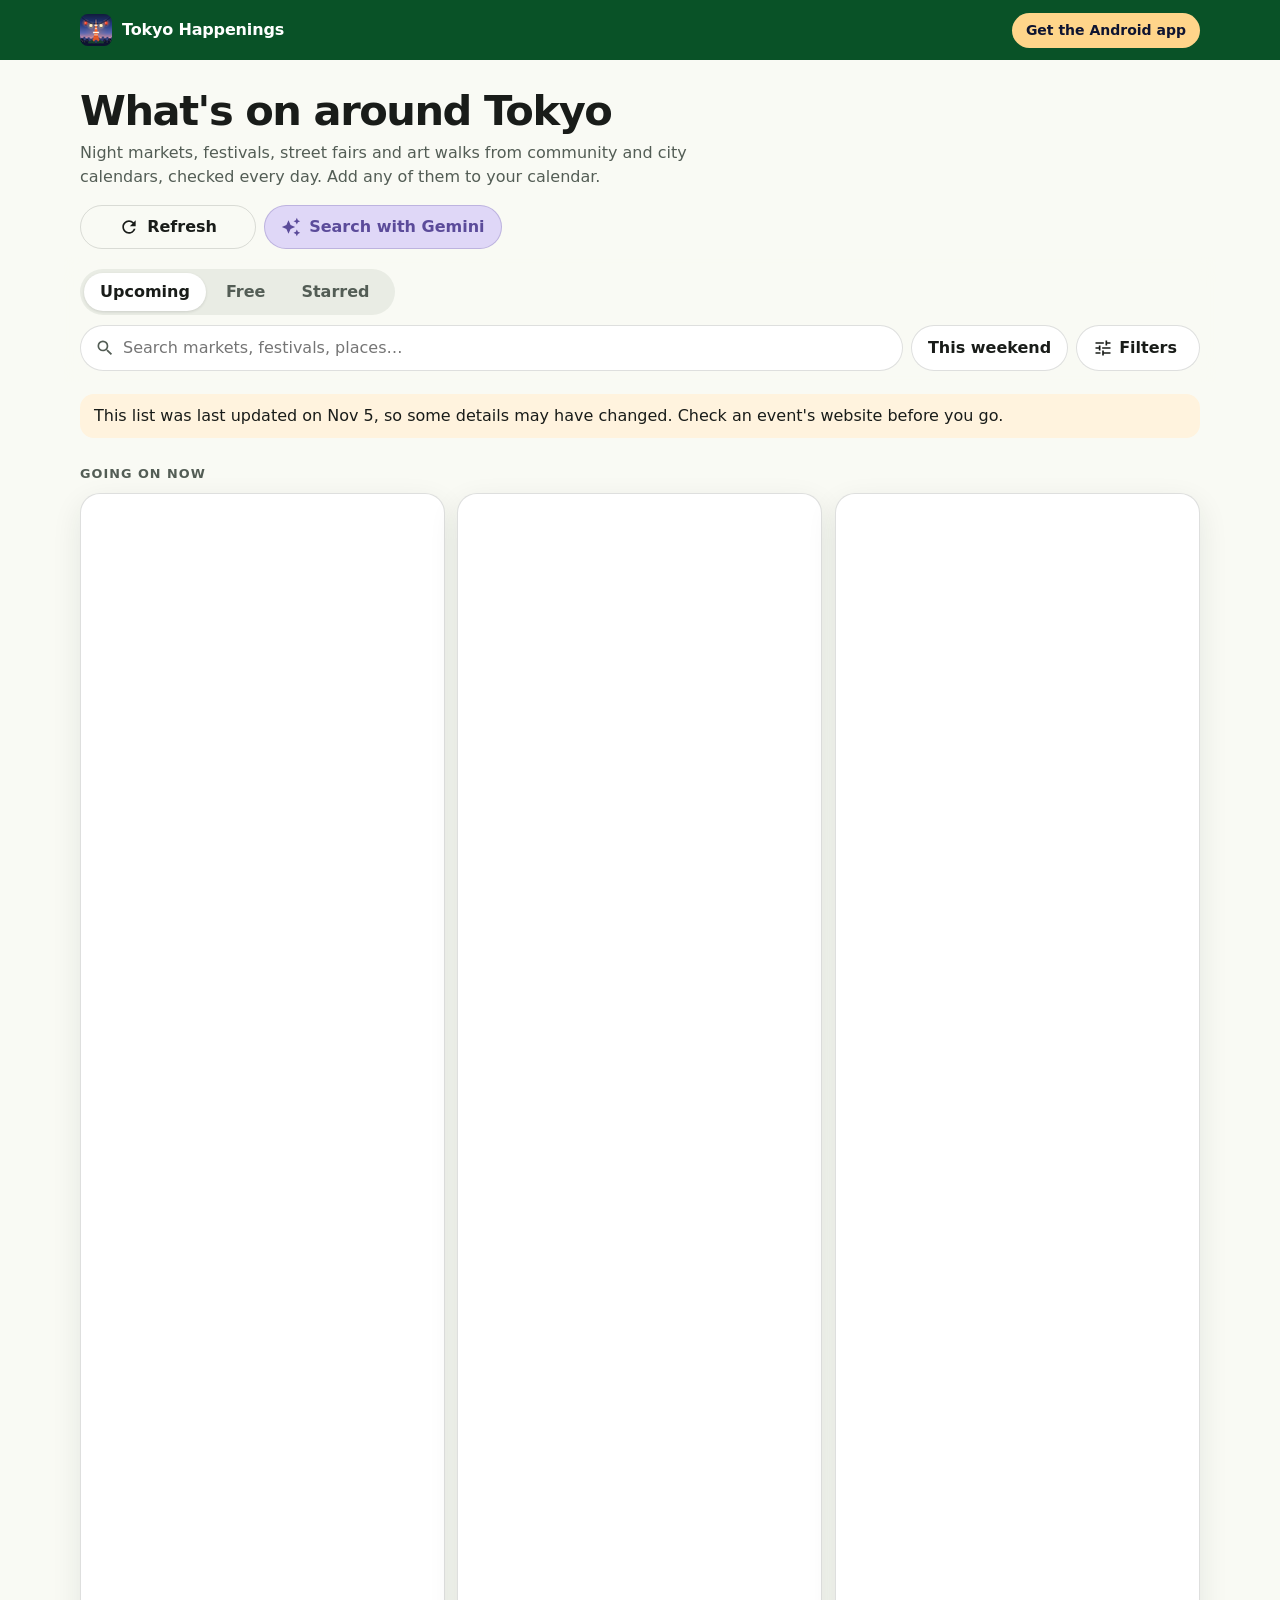
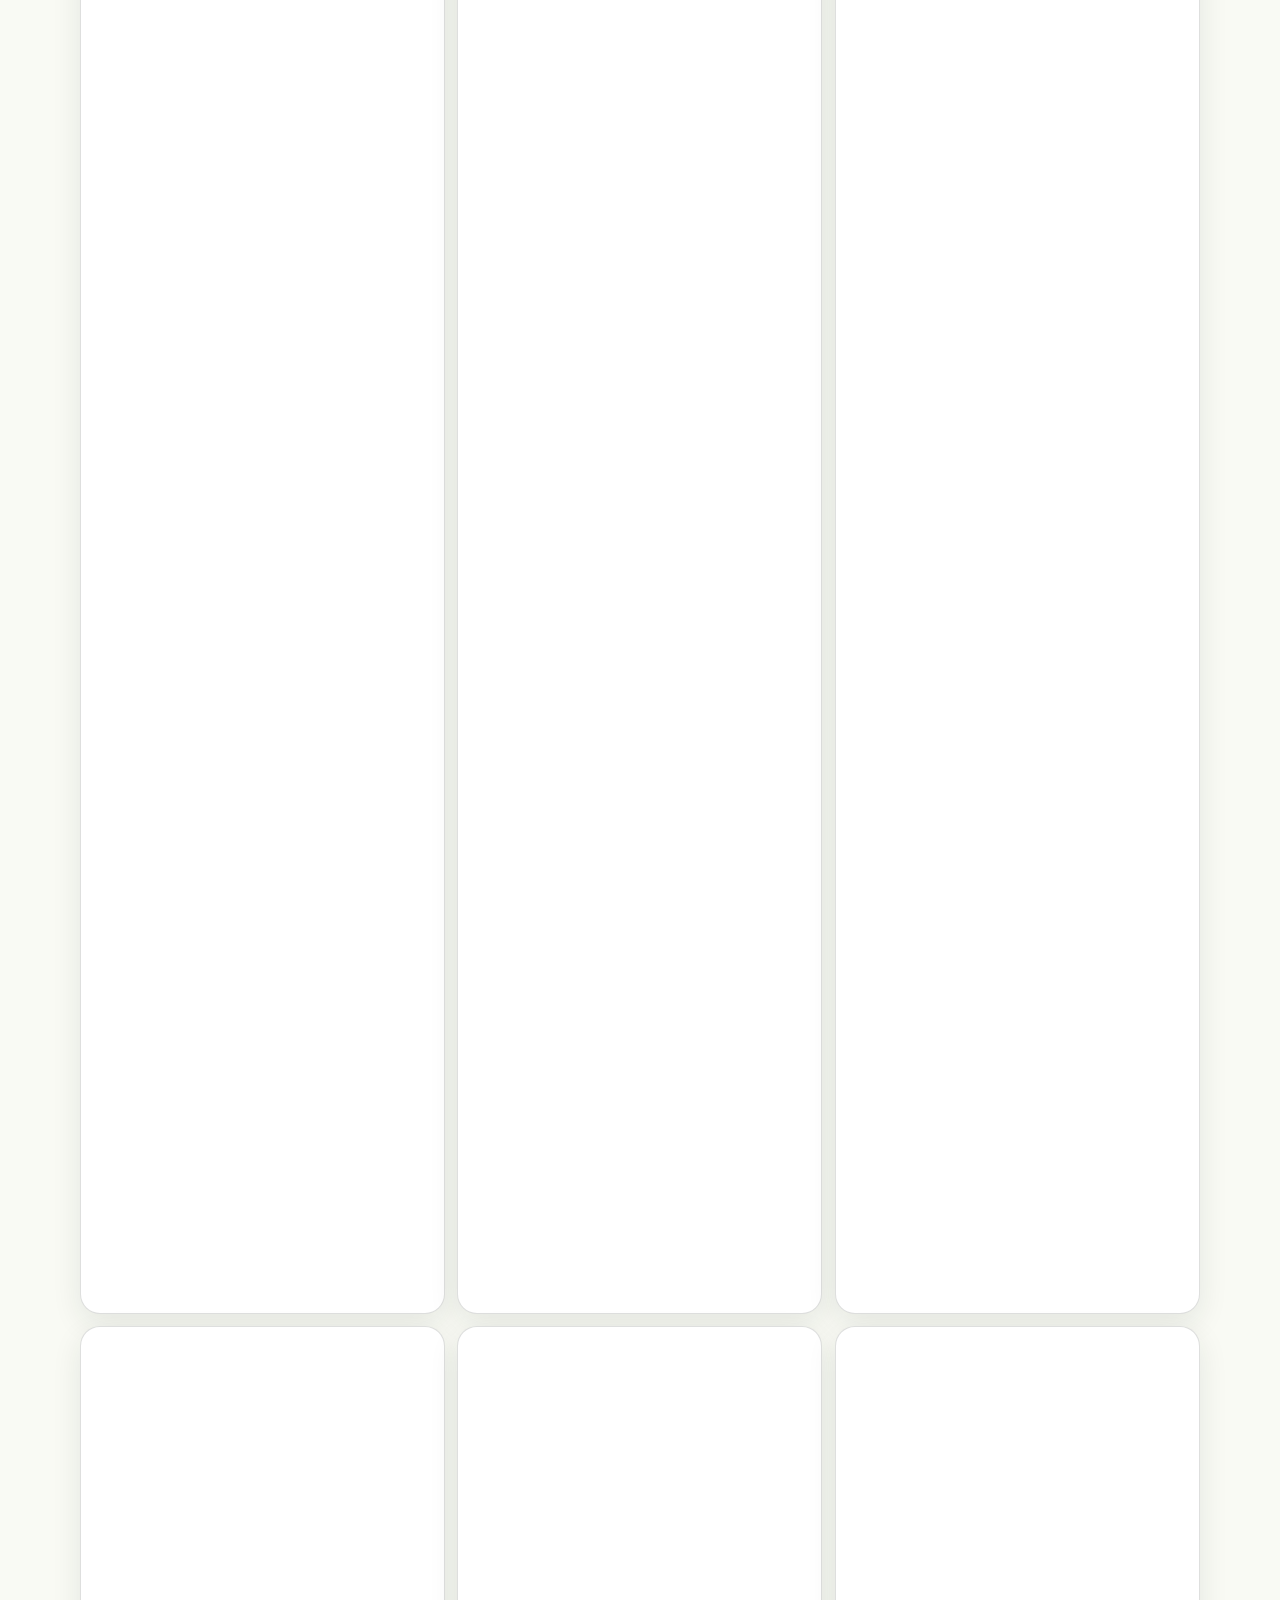
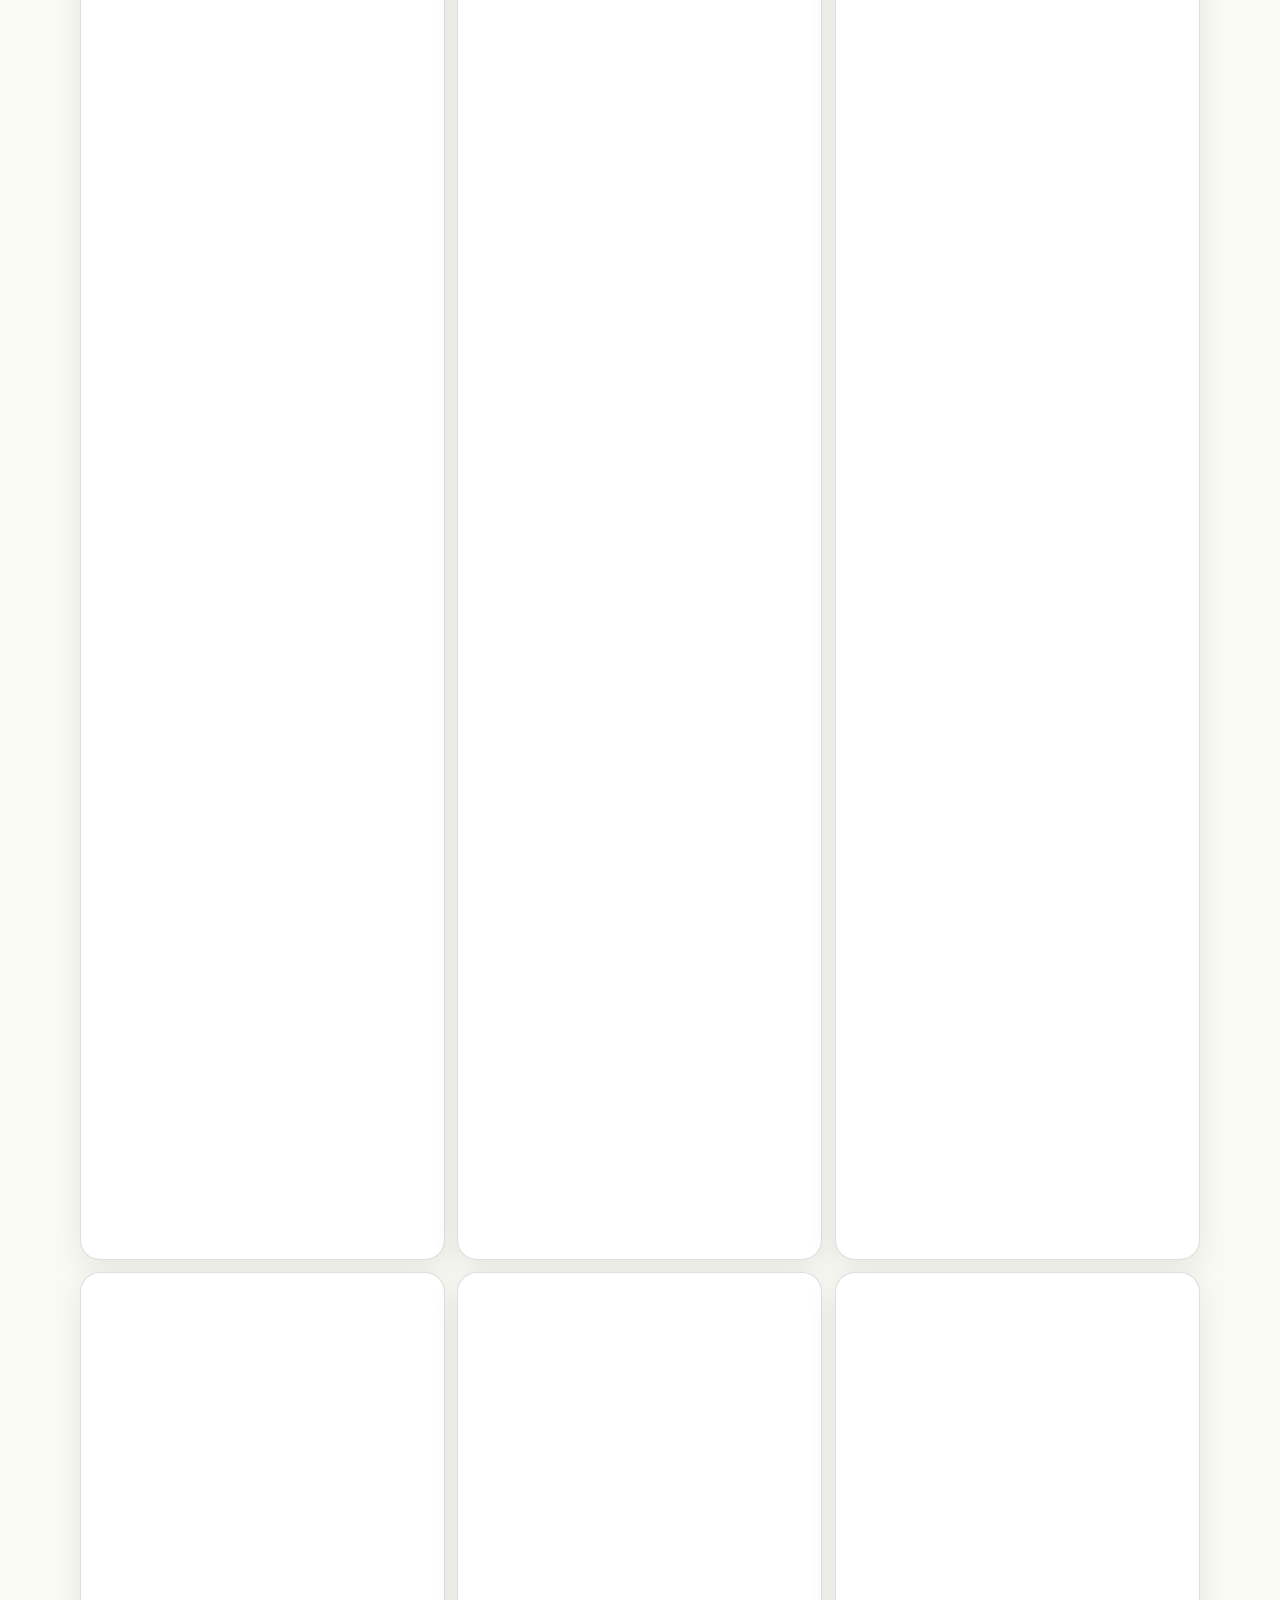
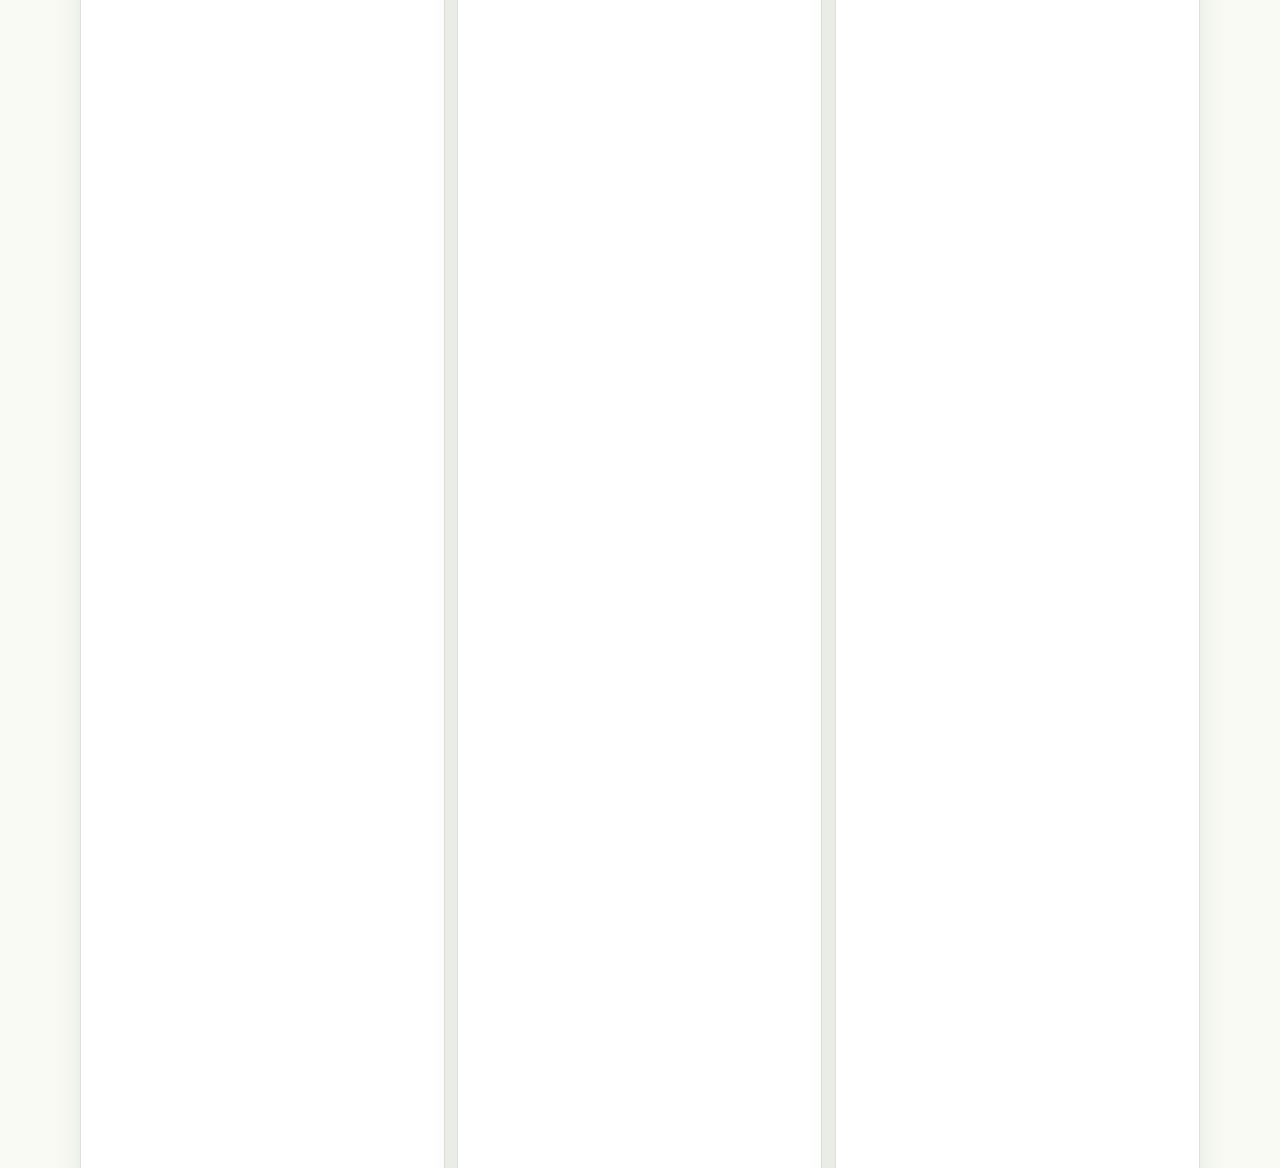
==== events/index.html @ 7f44f24d "Tokyo Happenings website The landing page, and the events page with its first list and the wards' ca" ====
<!doctype html>
<html lang="en">
<head>
  <meta charset="utf-8">
  <meta name="viewport" content="width=device-width, initial-scale=1, viewport-fit=cover">
  <meta http-equiv="Content-Security-Policy" content="default-src 'none'; script-src 'self'; style-src 'self'; img-src 'self' https:; connect-src 'self' https://generativelanguage.googleapis.com; base-uri 'none'; form-action 'none'">
  <meta name="theme-color" content="#095227">
  <meta name="color-scheme" content="light dark">
  <meta name="description" content="Festivals, flea markets, night markets, bon odori and other community events across Tokyo&#39;s wards and the Tama area, from ward and community calendars, all in English. Updated every day; add any of them to your calendar.">
  <meta name="robots" content="index, follow">

  <title>What's on around Tokyo | Tokyo Happenings</title>

  <link rel="canonical" href="https://nichkt.github.io/tokyo-happenings/events/">
  <link rel="icon" type="image/png" sizes="32x32" href="../assets/icon-32.png">
  <link rel="apple-touch-icon" sizes="192x192" href="../assets/icon-192.png">
  <link rel="stylesheet" href="app.css?v=cf995c7504">
  <link rel="stylesheet" href="theme.css?v=cf995c7504">
  <script src="app.js?v=cf995c7504" defer></script>

  <meta property="og:type" content="website">
  <meta property="og:site_name" content="Tokyo Happenings">
  <meta property="og:title" content="What's on around Tokyo | Tokyo Happenings">
  <meta property="og:description" content="Festivals, flea markets, night markets, bon odori and other community events across Tokyo&#39;s wards and the Tama area, from ward and community calendars, all in English. Updated every day; add any of them to your calendar.">
  <meta property="og:url" content="https://nichkt.github.io/tokyo-happenings/events/">
  <meta property="og:image" content="https://nichkt.github.io/tokyo-happenings/assets/feature-graphic.png">
  <meta property="og:image:width" content="1024">
  <meta property="og:image:height" content="500">
  <meta property="og:image:alt" content="Tokyo Happenings artwork with festival lanterns over Tokyo Tower at blue hour">
  <meta name="twitter:card" content="summary_large_image">
</head>
<body data-email="nichkt@gmail.com">
  <svg class="sprite" aria-hidden="true" focusable="false">
    <symbol id="i-search" viewBox="0 0 24 24"><path d="M15.5 14h-.79l-.28-.27A6.47 6.47 0 0 0 16 9.5 6.5 6.5 0 1 0 9.5 16c1.61 0 3.09-.59 4.23-1.57l.27.28v.79l5 4.99L20.49 19l-4.99-5zm-6 0C7.01 14 5 11.99 5 9.5S7.01 5 9.5 5 14 7.01 14 9.5 11.99 14 9.5 14z"/></symbol>
    <symbol id="i-star" viewBox="0 0 24 24"><path d="M12 17.27 18.18 21l-1.64-7.03L22 9.24l-7.19-.61L12 2 9.19 8.63 2 9.24l5.46 4.73L5.82 21z"/></symbol>
    <symbol id="i-star-outline" viewBox="0 0 24 24"><path d="m22 9.24-7.19-.62L12 2 9.19 8.63 2 9.24l5.46 4.73L5.82 21 12 17.27 18.18 21l-1.63-7.03L22 9.24zM12 15.4l-3.76 2.27 1-4.28-3.32-2.88 4.38-.38L12 6.1l1.71 4.04 4.38.38-3.32 2.88 1 4.28L12 15.4z"/></symbol>
    <symbol id="i-calendar-add" viewBox="0 0 24 24"><path d="M19 3h-1V1h-2v2H8V1H6v2H5a2 2 0 0 0-1.99 2L3 19a2 2 0 0 0 2 2h14c1.1 0 2-.9 2-2V5c0-1.1-.9-2-2-2zm0 16H5V8h14v11zm-8-2h2v-3h3v-2h-3V9h-2v3H8v2h3v3z"/></symbol>
    <symbol id="i-calendar" viewBox="0 0 24 24"><path d="M17 12h-5v5h5v-5zM16 1v2H8V1H6v2H5a2 2 0 0 0-1.99 2L3 19a2 2 0 0 0 2 2h14c1.1 0 2-.9 2-2V5c0-1.1-.9-2-2-2h-1V1h-2zm3 18H5V8h14v11z"/></symbol>
    <symbol id="i-web" viewBox="0 0 24 24"><path d="M11.99 2C6.47 2 2 6.48 2 12s4.47 10 9.99 10C17.52 22 22 17.52 22 12S17.52 2 11.99 2zm6.93 6h-2.95a15.65 15.65 0 0 0-1.38-3.56A8.03 8.03 0 0 1 18.92 8zM12 4.04c.83 1.2 1.48 2.53 1.91 3.96h-3.82c.43-1.43 1.08-2.76 1.91-3.96zM4.26 14C4.1 13.36 4 12.69 4 12s.1-1.36.26-2h3.38c-.08.66-.14 1.32-.14 2s.06 1.34.14 2H4.26zm.82 2h2.95c.32 1.25.78 2.45 1.38 3.56A7.99 7.99 0 0 1 5.08 16zm2.95-8H5.08a7.99 7.99 0 0 1 4.33-3.56A15.65 15.65 0 0 0 8.03 8zM12 19.96c-.83-1.2-1.48-2.53-1.91-3.96h3.82c-.43 1.43-1.08 2.76-1.91 3.96zM14.34 14H9.66c-.09-.66-.16-1.32-.16-2s.07-1.35.16-2h4.68c.09.65.16 1.32.16 2s-.07 1.34-.16 2zm.25 5.56c.6-1.11 1.06-2.31 1.38-3.56h2.95a8.03 8.03 0 0 1-4.33 3.56zM16.36 14c.08-.66.14-1.32.14-2s-.06-1.34-.14-2h3.38c.16.64.26 1.31.26 2s-.1 1.36-.26 2h-3.38z"/></symbol>
    <symbol id="i-place" viewBox="0 0 24 24"><path d="M12 2C8.13 2 5 5.13 5 9c0 5.25 7 13 7 13s7-7.75 7-13c0-3.87-3.13-7-7-7zm0 9.5a2.5 2.5 0 0 1 0-5 2.5 2.5 0 0 1 0 5z"/></symbol>
    <symbol id="i-time" viewBox="0 0 24 24"><path d="M11.99 2C6.47 2 2 6.48 2 12s4.47 10 9.99 10C17.52 22 22 17.52 22 12S17.52 2 11.99 2zM12 20c-4.42 0-8-3.58-8-8s3.58-8 8-8 8 3.58 8 8-3.58 8-8 8zm.5-13H11v6l5.25 3.15.75-1.23-4.5-2.67V7z"/></symbol>
    <symbol id="i-tag" viewBox="0 0 24 24"><path d="m21.41 11.58-9-9A2 2 0 0 0 11 2H4c-1.1 0-2 .9-2 2v7c0 .55.22 1.05.59 1.42l9 9c.36.36.86.58 1.41.58s1.05-.22 1.41-.59l7-7c.37-.36.59-.86.59-1.41s-.23-1.06-.59-1.42zM5.5 7C4.67 7 4 6.33 4 5.5S4.67 4 5.5 4 7 4.67 7 5.5 6.33 7 5.5 7z"/></symbol>
    <symbol id="i-kind" viewBox="0 0 24 24"><path d="m12 2-5.5 9h11L12 2zm5.5 11a4.5 4.5 0 1 0 0 9 4.5 4.5 0 0 0 0-9zM3 21.5h8v-8H3v8z"/></symbol>
    <symbol id="i-directions" viewBox="0 0 24 24"><path d="m21.71 11.29-9-9a1 1 0 0 0-1.41 0l-9 9a1 1 0 0 0 0 1.41l9 9c.39.39 1.02.39 1.41 0l9-9a1 1 0 0 0 0-1.41zM14 14.5V12h-4v3H8v-4c0-.55.45-1 1-1h5V7.5l3.5 3.5-3.5 3.5z"/></symbol>
    <symbol id="i-share" viewBox="0 0 24 24"><path d="M18 16.08c-.76 0-1.44.3-1.96.77L8.91 12.7c.05-.23.09-.46.09-.7s-.04-.47-.09-.7l7.05-4.11A2.99 2.99 0 0 0 21 5c0-1.66-1.34-3-3-3s-3 1.34-3 3c0 .24.04.47.09.7L8.04 9.81A2.99 2.99 0 0 0 3 12a2.99 2.99 0 0 0 5.04 2.19l7.12 4.16c-.05.21-.08.43-.08.65a2.92 2.92 0 1 0 2.92-2.92z"/></symbol>
    <symbol id="i-close" viewBox="0 0 24 24"><path d="M19 6.41 17.59 5 12 10.59 6.41 5 5 6.41 10.59 12 5 17.59 6.41 19 12 13.41 17.59 19 19 17.59 13.41 12z"/></symbol>
    <symbol id="i-tune" viewBox="0 0 24 24"><path d="M3 17v2h6v-2H3zM3 5v2h10V5H3zm10 16v-2h8v-2h-8v-2h-2v6h2zM7 9v2H3v2h4v2h2V9H7zm14 4v-2H11v2h10zm-6-4h2V7h4V5h-4V3h-2v6z"/></symbol>
    <symbol id="i-download" viewBox="0 0 24 24"><path d="M19 9h-4V3H9v6H5l7 7 7-7zM5 18v2h14v-2H5z"/></symbol>
    <symbol id="i-open" viewBox="0 0 24 24"><path d="M19 19H5V5h7V3H5a2 2 0 0 0-2 2v14a2 2 0 0 0 2 2h14c1.1 0 2-.9 2-2v-7h-2v7zM14 3v2h3.59l-9.83 9.83 1.41 1.41L19 6.41V10h2V3h-7z"/></symbol>
    <symbol id="i-flag" viewBox="0 0 24 24"><path d="M14.4 6 14 4H5v17h2v-7h5.6l.4 2h7V6z"/></symbol>
    <symbol id="i-refresh" viewBox="0 0 24 24"><path d="M17.65 6.35A7.958 7.958 0 0 0 12 4c-4.42 0-7.99 3.58-7.99 8s3.57 8 7.99 8c3.73 0 6.84-2.55 7.73-6h-2.08A5.99 5.99 0 0 1 12 18c-3.31 0-6-2.69-6-6s2.69-6 6-6c1.66 0 3.14.69 4.22 1.78L13 11h7V4l-2.35 2.35z"/></symbol>
    <symbol id="i-sparkle" viewBox="0 0 24 24"><path d="M19 9l1.25-2.75L23 5l-2.75-1.25L19 1l-1.25 2.75L15 5l2.75 1.25L19 9zm-7.5.5L9 4 6.5 9.5 1 12l5.5 2.5L9 20l2.5-5.5L17 12l-5.5-2.5zM19 15l-1.25 2.75L15 19l2.75 1.25L19 23l1.25-2.75L23 19l-2.75-1.25L19 15z"/></symbol>
  </svg>

  <a class="skip" href="#list">Skip to the events</a>

  <header class="top">
    <div class="wrap bar">
      <a class="brand" href="../">
        <img src="../assets/icon-32.png" width="32" height="32" alt="">
        <span>Tokyo Happenings</span>
      </a>
      <a class="get" href="https://nichkt.github.io/tokyo-happenings/#get" target="_blank" rel="noopener">Get the Android app</a>
    </div>
  </header>

  <main id="main" class="wrap">
    <section class="intro">
      <h1>What's on around Tokyo</h1>
      <p>Night markets, festivals, street fairs and art walks from community and city calendars, checked every day. Add any of them to your calendar.</p>
      <div class="intro-actions">
        <button type="button" class="button quiet" id="refresh" data-idle="Refresh" data-busy="Refreshing…"><svg class="icon" aria-hidden="true"><use href="#i-refresh"/></svg><span>Refresh</span></button>
        <button type="button" class="button gemini" id="gemini-search" data-idle="Search with Gemini" data-busy="Searching…" hidden><svg class="icon" aria-hidden="true"><use href="#i-sparkle"/></svg><span>Search with Gemini</span></button>
      </div>
      <div id="gemini-status" class="gemini-status" role="status" aria-live="polite" hidden></div>
    </section>

    <div class="controls" id="controls">
      <div class="tabs" role="tablist" aria-label="Show">
        <button type="button" role="tab" id="tab-upcoming" data-mode="upcoming" aria-selected="true">Upcoming</button>
        <button type="button" role="tab" id="tab-free" data-mode="free" aria-selected="false">Free</button>
        <button type="button" role="tab" id="tab-starred" data-mode="starred" aria-selected="false">Starred<span class="count" id="star-count"></span></button>
      </div>
      <div class="narrow">
        <label class="search">
          <svg class="icon" aria-hidden="true"><use href="#i-search"/></svg>
          <span class="visually-hidden">Search events</span>
          <input id="q" type="search" placeholder="Search markets, festivals, places…" autocomplete="off" enterkeyhint="search" spellcheck="false">
        </label>
        <button type="button" class="chip" id="weekend" aria-pressed="false">This weekend</button>
        <button type="button" class="chip" id="open-filters" aria-haspopup="dialog">
          <svg class="icon" aria-hidden="true"><use href="#i-tune"/></svg>Filters<span class="count" id="filter-count"></span>
        </button>
      </div>
    </div>

    <p id="notice" class="notice" hidden></p>
    <div id="list" class="list" aria-live="polite" aria-busy="true">
      <p class="empty">Loading events…</p>
    </div>
  </main>

  <footer class="foot">
    <div class="wrap">
      <p id="updated"></p>
      <details id="where">
        <summary>Where these come from</summary>
        <p id="sources"></p>
      </details>
      <p>No accounts, ads or tracking. Your stars and filters are kept in this browser only. Event photos load from the sites that list them. Search with Gemini uses your own free Gemini key, which is sent only to Google.</p>
      <p class="links">
        <a href="../">About Tokyo Happenings</a>
        <a href="https://nichkt.github.io/tokyo-happenings/#get" target="_blank" rel="noopener">Get the Android app</a>
        <a href="https://nichkt.github.io/seattle-happenings-privacy/tokyo/" target="_blank" rel="noopener">Privacy policy</a>
        <a href="mailto:nichkt@gmail.com">Contact</a>
      </p>
    </div>
  </footer>

  <dialog id="details" class="sheet" aria-labelledby="d-title">
    <div class="sheet-body" id="details-body"></div>
  </dialog>

  <dialog id="add" class="sheet small" aria-labelledby="add-title">
    <div class="sheet-body">
      <div class="sheet-head">
        <h2 id="add-title">Add to calendar</h2>
        <button type="button" class="icon-button" data-close aria-label="Close"><svg class="icon" aria-hidden="true"><use href="#i-close"/></svg></button>
      </div>
      <p class="add-what" id="add-what"></p>
      <div class="add-list" id="add-list"></div>
      <p class="fine">Other calendars, like Samsung's, Proton's or Thunderbird: download the event file and open it.</p>
    </div>
  </dialog>

  <dialog id="filters" class="sheet small" aria-labelledby="filters-title">
    <form class="sheet-body" method="dialog" id="filters-form">
      <div class="sheet-head">
        <h2 id="filters-title">Filters</h2>
        <button type="button" class="icon-button" data-close aria-label="Close"><svg class="icon" aria-hidden="true"><use href="#i-close"/></svg></button>
      </div>
      <fieldset>
        <legend>Areas</legend>
        <div id="f-regions" class="checks"></div>
      </fieldset>
      <fieldset>
        <legend>Kinds of events</legend>
        <div id="f-categories" class="checks"></div>
      </fieldset>
      <fieldset>
        <legend>Leave out</legend>
        <div class="checks">
          <label class="check"><input type="checkbox" id="f-paid"><span>Events that aren't free<small>Ones that don't say what they cost still show</small></span></label>
          <label class="check"><input type="checkbox" id="f-kids"><span>Events for kids<small>Storytimes, kids' carnivals and the like. Family festivals still show</small></span></label>
          <label class="check"><input type="checkbox" id="f-politics"><span>Political events<small>Protests, rallies, campaign events. Parades and celebrations still show</small></span></label>
        </div>
      </fieldset>
      <p class="fine">Starred events always show.</p>
      <div class="sheet-actions">
        <button type="button" class="button quiet" id="f-reset">Reset</button>
        <button type="submit" class="button">Done</button>
      </div>
    </form>
  </dialog>

  <dialog id="gemini-key" class="sheet small" aria-labelledby="key-title">
    <form class="sheet-body" id="key-form" novalidate>
      <div class="sheet-head">
        <h2 id="key-title">Search with Gemini</h2>
        <button type="button" class="icon-button" data-close aria-label="Close"><svg class="icon" aria-hidden="true"><use href="#i-close"/></svg></button>
      </div>
      <p class="key-lead">Optional and free. The list comes from community and city calendars. With your own free key from Google AI Studio, Gemini also reads festival pages and local news, and adds what else it finds.</p>
      <div class="wash-sample">
        <span class="tag gemini"><svg class="icon" aria-hidden="true"><use href="#i-sparkle"/></svg>Gemini</span>
        <p>On the list, what only Gemini found is tinted like this and marked Gemini. The rest came from the calendars.</p>
      </div>
      <ol class="steps">
        <li>
          <p>Get a free key from Google AI Studio: sign in with a Google account, then choose Create API key.</p>
          <a class="button quiet" href="https://aistudio.google.com/apikey" target="_blank" rel="noopener">Get a free key<svg class="icon" aria-hidden="true"><use href="#i-open"/></svg></a>
        </li>
        <li>
          <label for="key-input">Copy the key, come back and paste it here.</label>
          <input id="key-input" class="key-input" type="password" autocomplete="off" autocapitalize="off" spellcheck="false" placeholder="Your Gemini API key" enterkeyhint="go">
        </li>
        <li><p>Search. Gemini reads the pages one at a time, so it takes a minute or two.</p></li>
      </ol>
      <label class="check"><input type="checkbox" id="key-remember" checked><span>Remember the key in this browser<small>Otherwise it's forgotten when you close the page</small></span></label>
      <p id="key-error" class="key-error" role="alert" hidden></p>
      <div class="sheet-actions">
        <button type="button" class="button quiet" id="key-forget" hidden>Forget the key</button>
        <button type="submit" class="button gemini" id="key-save" data-idle="Save &amp; search" data-busy="Checking…"><svg class="icon" aria-hidden="true"><use href="#i-sparkle"/></svg><span>Save &amp; search</span></button>
      </div>
      <p class="fine">The key is sent only to Google, with the addresses of public festival pages and the text of public news articles, and nothing about you. Google handles them under your key and its <a href="https://ai.google.dev/gemini-api/terms" target="_blank" rel="noopener">Gemini API terms</a>; on the free tier it may use them to improve its products.</p>
    </form>
  </dialog>

  <div id="toast" class="toast" role="status" aria-live="polite" hidden></div>
</body>
</html>
---- events/app.css ----
/* The events page, the same for every city; theme.css has each city's colours. */

/* What only Gemini found: the app's soft lavender (Theme.kt), the same for every city. */
:root {
  --gem-wash: #eee9fb;
  --gem-tag: #dfd7f7;
  --gem-ink: #5b4b9a;
  --gem-line: rgba(91, 75, 154, 0.26);
}

@media (prefers-color-scheme: dark) {
  :root {
    --gem-wash: #282338;
    --gem-tag: #3d3558;
    --gem-ink: #d3c8ff;
    --gem-line: rgba(211, 200, 255, 0.22);
  }
}

*,
*::before,
*::after {
  box-sizing: border-box;
}

html {
  -webkit-text-size-adjust: 100%;
  text-size-adjust: 100%;
}

body {
  margin: 0;
  color: var(--ink);
  background: var(--bg);
  font-family: Inter, ui-sans-serif, system-ui, -apple-system, BlinkMacSystemFont, "Segoe UI", Roboto, sans-serif;
  font-size: 16px;
  line-height: 1.5;
  -webkit-font-smoothing: antialiased;
}

a {
  color: var(--brand);
  text-underline-offset: 0.18em;
}

button,
input {
  font: inherit;
  color: inherit;
}

button {
  cursor: pointer;
  -webkit-tap-highlight-color: transparent;
}

img {
  display: block;
  max-width: 100%;
}

:focus-visible {
  outline: 3px solid var(--accent);
  outline-offset: 2px;
}

.sprite {
  display: none;
}

/* A button's display would otherwise show it while it's hidden. */
[hidden] {
  display: none !important;
}

.icon {
  width: 20px;
  height: 20px;
  flex: none;
  fill: currentColor;
}

.visually-hidden {
  position: absolute;
  width: 1px;
  height: 1px;
  overflow: hidden;
  clip: rect(0 0 0 0);
  white-space: nowrap;
}

.wrap {
  width: min(100% - 32px, 1120px);
  margin-inline: auto;
}

.skip {
  position: fixed;
  z-index: 50;
  top: 8px;
  left: 8px;
  padding: 8px 14px;
  color: var(--on-brand);
  background: var(--brand-strong);
  border-radius: 10px;
  transform: translateY(-160%);
}

.skip:focus {
  transform: none;
}

/* Header */

.top {
  background: var(--brand-strong);
  color: #fff;
}

/* Dark themes lighten the brand colours; the bar stays deep so its white text reads. */
@media (prefers-color-scheme: dark) {
  .top {
    background: var(--brand-deep);
    border-bottom: 1px solid var(--line);
  }
}

.bar {
  display: flex;
  align-items: center;
  justify-content: space-between;
  gap: 16px;
  min-height: 60px;
}

.brand {
  display: flex;
  align-items: center;
  gap: 10px;
  color: inherit;
  font-weight: 750;
  letter-spacing: -0.01em;
  text-decoration: none;
}

.brand img {
  border-radius: 8px;
}

.get {
  padding: 7px 14px;
  color: var(--brand-deep);
  background: var(--accent);
  border-radius: 999px;
  font-size: 0.875rem;
  font-weight: 700;
  text-decoration: none;
  white-space: nowrap;
}

.get:hover {
  filter: brightness(1.05);
}

/* Intro */

.intro {
  padding: 28px 0 8px;
}

.intro h1 {
  margin: 0 0 6px;
  font-size: clamp(1.7rem, 4.4vw, 2.6rem);
  line-height: 1.12;
  letter-spacing: -0.035em;
}

.intro p {
  max-width: 62ch;
  margin: 0;
  color: var(--muted);
}

.intro-actions {
  display: flex;
  flex-wrap: wrap;
  gap: 8px;
  margin-top: 16px;
}

/*
 * A button whose words change while it's busy (app.js puts in data-busy, then data-idle again) is as wide
 * as the longer of the two, so nothing moves when they change. The two, invisible, span all four columns
 * and the outer two share what's left over, so the icon stays beside the words, in the middle.
 */
.button[data-busy] {
  display: inline-grid;
  grid-template-columns: 1fr auto auto 1fr;
  gap: 0;
}

.button[data-busy] > .icon {
  grid-area: 1 / 2;
  margin-inline-end: 8px;
}

.button[data-busy] > span {
  grid-area: 1 / 3;
}

.button[data-busy]::before,
.button[data-busy]::after {
  grid-area: 1 / 1 / 2 / -1;
  height: 0;
  padding-inline-start: 28px;
  visibility: hidden;
}

.button[data-busy]::before {
  content: attr(data-idle);
}

.button[data-busy]::after {
  content: attr(data-busy);
}

/* Search with Gemini: how far it's got, then what it found */

.gemini-status {
  display: grid;
  gap: 8px;
  max-width: 640px;
  margin-top: 12px;
  padding: 12px 14px;
  border: 1px solid var(--gem-line);
  border-radius: 16px;
  background: var(--gem-wash);
}

.intro .gemini-status p {
  max-width: none;
  color: var(--ink);
}

.gs-row,
.gs-head {
  display: flex;
  align-items: center;
  gap: 10px;
}

.intro .gemini-status .gs-text,
.intro .gemini-status .gs-head {
  color: var(--gem-ink);
  font-weight: 650;
}

.gs-head .icon {
  width: 18px;
  height: 18px;
}

.intro .gemini-status .gs-fine {
  color: var(--muted);
  font-size: 0.85rem;
}

.spinner {
  flex: none;
  width: 18px;
  height: 18px;
  border: 2.5px solid var(--gem-line);
  border-top-color: var(--gem-ink);
  border-radius: 50%;
  animation: spin 0.8s linear infinite;
}

.gs-bar {
  width: 100%;
  height: 6px;
  border: 0;
  border-radius: 999px;
  overflow: hidden;
  background: var(--gem-tag);
  color: var(--gem-ink);
  -webkit-appearance: none;
  appearance: none;
}

.gs-bar:not([value]) {
  display: none;
}

.gs-bar::-webkit-progress-bar {
  background: var(--gem-tag);
}

.gs-bar::-webkit-progress-value {
  background: var(--gem-ink);
  border-radius: 999px;
  transition: width 300ms ease;
}

.gs-bar::-moz-progress-bar {
  background: var(--gem-ink);
  border-radius: 999px;
}

.gs-actions {
  display: flex;
  flex-wrap: wrap;
  gap: 8px;
}

/* Tabs, search and chips, kept in reach while scrolling */

.controls {
  position: sticky;
  z-index: 10;
  top: 0;
  margin: 0 -16px;
  padding: 12px 16px 10px;
  background: color-mix(in srgb, var(--bg) 92%, transparent);
  backdrop-filter: blur(14px);
  -webkit-backdrop-filter: blur(14px);
  border-bottom: 1px solid transparent;
}

.controls.stuck {
  border-bottom-color: var(--line);
}

.tabs {
  display: flex;
  gap: 4px;
  width: fit-content;
  max-width: 100%;
  padding: 4px;
  background: var(--bg-deep);
  border-radius: 999px;
}

.tabs button {
  display: inline-flex;
  align-items: center;
  gap: 6px;
  min-height: 38px;
  padding: 6px 16px;
  border: 0;
  border-radius: 999px;
  background: transparent;
  color: var(--muted);
  font-weight: 650;
}

.tabs button[aria-selected="true"] {
  background: var(--card);
  color: var(--ink);
  box-shadow: 0 1px 3px rgba(0, 0, 0, 0.12);
}

.count:not(:empty) {
  min-width: 22px;
  padding: 0 6px;
  border-radius: 999px;
  background: var(--brand);
  color: var(--on-brand);
  font-size: 0.75rem;
  line-height: 20px;
  text-align: center;
}

.narrow {
  display: flex;
  flex-wrap: wrap;
  gap: 8px;
  margin-top: 10px;
}

.search {
  display: flex;
  flex: 1 1 260px;
  align-items: center;
  gap: 8px;
  min-height: 44px;
  padding: 0 14px;
  background: var(--card);
  border: 1px solid var(--line);
  border-radius: 999px;
  color: var(--muted);
}

.search:focus-within {
  border-color: var(--brand);
}

.search input {
  flex: 1;
  min-width: 0;
  padding: 10px 0;
  border: 0;
  outline: 0;
  background: transparent;
  color: var(--ink);
}

.chip {
  display: inline-flex;
  align-items: center;
  gap: 6px;
  min-height: 44px;
  padding: 0 16px;
  background: var(--card);
  border: 1px solid var(--line);
  border-radius: 999px;
  font-weight: 600;
  white-space: nowrap;
}

.chip[aria-pressed="true"] {
  background: var(--brand-soft);
  border-color: var(--brand);
  color: var(--ink);
}

.notice {
  margin: 12px 0 0;
  padding: 10px 14px;
  border-radius: 14px;
  background: color-mix(in srgb, var(--accent) 28%, var(--card));
}

/* The list */

.list {
  padding: 4px 0 40px;
}

.section-title {
  margin: 22px 0 10px;
  color: var(--muted);
  font-size: 0.8rem;
  font-weight: 750;
  letter-spacing: 0.08em;
  text-transform: uppercase;
}

.cards {
  display: grid;
  grid-template-columns: repeat(auto-fill, minmax(min(100%, 340px), 1fr));
  gap: 12px;
}

.card {
  display: flex;
  flex-direction: column;
  gap: 12px;
  padding: 14px 14px 12px;
  background: var(--card);
  border: 1px solid var(--line);
  border-radius: 20px;
  box-shadow: var(--shadow);
  content-visibility: auto;
  contain-intrinsic-size: auto 210px;
}

.card-top {
  display: flex;
  align-items: flex-start;
  gap: 12px;
}

.badge {
  display: flex;
  flex: none;
  flex-direction: column;
  align-items: center;
  width: 52px;
  padding: 6px 0 5px;
  border-radius: 12px;
  background: var(--bg-deep);
  line-height: 1.1;
}

.badge.soon {
  background: var(--brand);
  color: var(--on-brand);
}

.badge b {
  font-size: 0.7rem;
  letter-spacing: 0.06em;
}

.badge span {
  font-size: 1.45rem;
  font-weight: 750;
}

.card-main {
  flex: 1;
  min-width: 0;
}

.title {
  display: block;
  width: 100%;
  margin: 0;
  padding: 0;
  border: 0;
  background: none;
  color: var(--ink);
  font-size: 1.06rem;
  font-weight: 700;
  line-height: 1.3;
  text-align: left;
  overflow-wrap: anywhere;
}

.title:hover {
  color: var(--brand);
  text-decoration: underline;
  text-underline-offset: 0.18em;
}

.new-dot {
  display: inline-block;
  width: 8px;
  height: 8px;
  margin: 0 6px 2px 0;
  border-radius: 50%;
  background: var(--new);
  vertical-align: middle;
}

.line {
  margin: 3px 0 0;
  color: var(--muted);
  font-size: 0.92rem;
  overflow-wrap: anywhere;
}

.tags {
  display: flex;
  flex-wrap: wrap;
  gap: 6px;
  margin-top: 7px;
}

.tag {
  padding: 1px 8px;
  border-radius: 6px;
  background: var(--bg-deep);
  font-size: 0.78rem;
  font-weight: 600;
}

.tag.free {
  background: color-mix(in srgb, #2e9e5b 22%, var(--card));
}

.tag.new {
  background: color-mix(in srgb, var(--new) 20%, var(--card));
}

.tag.gemini {
  display: inline-flex;
  align-items: center;
  gap: 4px;
  background: var(--gem-tag);
  color: var(--gem-ink);
}

.tag.gemini .icon {
  width: 13px;
  height: 13px;
}

.card.gemini {
  background: var(--gem-wash);
  border-color: var(--gem-line);
}

.card.gemini .badge:not(.soon),
.card.gemini .tag:not(.free):not(.gemini) {
  background: color-mix(in srgb, var(--gem-tag) 70%, var(--card));
}

.more-dates {
  margin: 6px 0 0;
  color: var(--brand);
  font-size: 0.85rem;
  font-weight: 650;
}

.icon-button {
  display: inline-grid;
  place-items: center;
  flex: none;
  width: 44px;
  height: 44px;
  margin: -8px -6px 0 0;
  padding: 0;
  border: 0;
  border-radius: 50%;
  background: transparent;
  color: var(--muted);
}

.icon-button:hover {
  background: var(--bg-deep);
}

.icon-button .icon {
  width: 24px;
  height: 24px;
}

.star[aria-pressed="true"] {
  color: var(--star);
}

.card-actions {
  display: flex;
  flex-wrap: wrap;
  gap: 8px;
  margin-top: auto;
}

/* Equal halves when they fit; "Add to calendar" keeps to one line, and on the narrowest phones they stack. */
.card-actions > * {
  flex: 1 1 0;
  min-width: max-content;
  padding-inline: 14px;
  white-space: nowrap;
}

.button {
  display: inline-flex;
  align-items: center;
  justify-content: center;
  gap: 8px;
  min-height: 44px;
  padding: 8px 16px;
  border: 1px solid transparent;
  border-radius: 999px;
  background: var(--brand);
  color: var(--on-brand);
  font-weight: 700;
  line-height: 1.2;
  text-align: center;
  text-decoration: none;
}

.button:hover {
  filter: brightness(1.08);
}

.button.tonal {
  background: var(--brand-soft);
  color: var(--ink);
}

.button.quiet {
  background: transparent;
  border-color: var(--line);
  color: var(--ink);
}

.button.big {
  min-width: min(100%, 260px);
  min-height: 54px;
  padding: 12px 28px;
  font-size: 1.06rem;
}

.button.quiet:hover {
  background: var(--bg-deep);
  filter: none;
}

.button.gemini {
  background: var(--gem-tag);
  border-color: var(--gem-line);
  color: var(--gem-ink);
}

.button.small {
  min-height: 36px;
  padding: 4px 14px;
  font-size: 0.88rem;
}

.button:disabled {
  cursor: default;
  opacity: 0.75;
  filter: none;
}

.spinning .icon {
  animation: spin 0.9s linear infinite;
}

.button.busy .icon {
  animation: pulse 1.4s ease-in-out infinite;
}

@keyframes spin {
  to {
    transform: rotate(360deg);
  }
}

@keyframes pulse {
  50% {
    opacity: 0.3;
  }
}

.empty {
  margin: 40px auto;
  max-width: 46ch;
  color: var(--muted);
  text-align: center;
}

.empty .button {
  margin-top: 14px;
}

/* Sheets: a bottom sheet on phones, a centred dialog on wider screens */

.sheet {
  width: min(100%, 600px);
  max-width: 100%;
  max-height: min(92dvh, 900px);
  margin: auto auto 0;
  padding: 0;
  border: 0;
  border-radius: 24px 24px 0 0;
  background: var(--card);
  color: var(--ink);
  box-shadow: 0 -10px 50px rgba(0, 0, 0, 0.25);
}

.sheet[open] {
  animation: rise 180ms ease-out;
}

.sheet::backdrop {
  background: rgba(8, 18, 22, 0.55);
}

.sheet-body {
  padding: 20px 20px calc(24px + env(safe-area-inset-bottom));
}

@media (min-width: 700px) {
  .sheet {
    margin: auto;
    border-radius: 24px;
  }

  .sheet.small {
    width: min(100%, 480px);
  }
}

@keyframes rise {
  from {
    transform: translateY(24px);
    opacity: 0;
  }
}

.sheet-head {
  display: flex;
  align-items: flex-start;
  justify-content: space-between;
  gap: 12px;
}

.sheet h2 {
  margin: 0;
  font-size: 1.3rem;
  line-height: 1.25;
  letter-spacing: -0.015em;
  overflow-wrap: anywhere;
}

.photo {
  position: relative;
  margin: -20px -20px 16px;
  overflow: hidden;
  border-radius: 24px 24px 0 0;
  background: var(--bg-deep);
}

.photo img {
  width: 100%;
  max-height: 280px;
  object-fit: cover;
}

.photo figcaption {
  position: absolute;
  right: 8px;
  bottom: 8px;
  padding: 2px 8px;
  border-radius: 6px;
  background: rgba(0, 0, 0, 0.55);
  color: #fff;
  font-size: 0.72rem;
}

.info {
  display: grid;
  gap: 8px;
  margin: 14px 0 4px;
  padding: 0;
  list-style: none;
}

.info li {
  display: flex;
  gap: 12px;
  white-space: pre-line;
  overflow-wrap: anywhere;
}

.info .icon {
  margin-top: 2px;
  color: var(--brand);
}

.visit {
  display: flex;
  justify-content: center;
  margin: 18px 0 10px;
}

.about {
  margin: 12px 0 4px;
  white-space: pre-line;
  overflow-wrap: anywhere;
}

.about.clamped {
  display: -webkit-box;
  -webkit-box-orient: vertical;
  -webkit-line-clamp: 6;
  overflow: hidden;
}

.link-button {
  padding: 0;
  border: 0;
  background: none;
  color: var(--brand);
  font-weight: 650;
}

.actions {
  display: flex;
  flex-wrap: wrap;
  gap: 8px;
  margin: 14px 0 6px;
}

.actions .button {
  flex: 1 1 auto;
  min-height: 42px;
  padding: 6px 14px;
  font-size: 0.92rem;
}

.dates {
  margin-top: 14px;
}

.dates h3 {
  margin: 0 0 8px;
  font-size: 0.95rem;
}

.date-chips {
  display: flex;
  flex-wrap: wrap;
  gap: 6px;
}

.date-chips button {
  min-height: 36px;
  padding: 4px 12px;
  border: 1px solid var(--line);
  border-radius: 10px;
  background: transparent;
  font-size: 0.88rem;
}

.date-chips button[aria-current="true"] {
  background: var(--brand-soft);
  border-color: var(--brand);
  font-weight: 650;
}

.listed,
.fine {
  margin: 14px 0 0;
  color: var(--muted);
  font-size: 0.85rem;
}

.report {
  display: inline-flex;
  align-items: center;
  gap: 6px;
  margin-top: 10px;
  color: var(--muted);
  font-size: 0.85rem;
}

.report .icon {
  width: 16px;
  height: 16px;
}

.gemini-note {
  display: flex;
  gap: 10px;
  margin: 14px 0 0;
  padding: 10px 12px;
  border: 1px solid var(--gem-line);
  border-radius: 12px;
  background: var(--gem-wash);
  font-size: 0.9rem;
}

.gemini-note .icon {
  margin-top: 1px;
  color: var(--gem-ink);
}

/* Add to calendar */

.add-what {
  margin: 4px 0 14px;
  color: var(--muted);
}

.add-list {
  display: grid;
  gap: 8px;
}

.add-option {
  display: flex;
  align-items: center;
  gap: 14px;
  min-height: 56px;
  padding: 10px 14px;
  border: 1px solid var(--line);
  border-radius: 16px;
  color: var(--ink);
  text-decoration: none;
}

.add-option:hover {
  background: var(--bg-deep);
}

.add-option .icon {
  width: 26px;
  height: 26px;
}

.add-option span {
  display: grid;
  flex: 1;
}

.add-option small {
  color: var(--muted);
}

.add-option.apple .icon {
  color: var(--ink);
}

.add-option.google .icon {
  color: #1a73e8;
}

.add-option.outlook .icon,
.add-option.office .icon {
  color: #0f6cbd;
}

.add-option.file .icon {
  color: var(--muted);
}

/* Filters */

fieldset {
  margin: 16px 0 0;
  padding: 0;
  border: 0;
}

legend {
  margin-bottom: 6px;
  font-weight: 750;
}

.checks {
  display: grid;
  gap: 2px;
}

.check {
  display: flex;
  align-items: flex-start;
  gap: 12px;
  padding: 8px 4px;
  border-radius: 10px;
  cursor: pointer;
}

.check:hover {
  background: var(--bg-deep);
}

.check input {
  width: 20px;
  height: 20px;
  margin: 2px 0 0;
  flex: none;
  accent-color: var(--brand);
}

.check small {
  display: block;
  color: var(--muted);
  font-size: 0.82rem;
}

.sheet-actions {
  display: flex;
  justify-content: flex-end;
  gap: 8px;
  margin-top: 18px;
}

/* The Gemini key */

.key-lead {
  margin: 10px 0 0;
}

.wash-sample {
  display: flex;
  align-items: flex-start;
  gap: 10px;
  margin-top: 14px;
  padding: 10px 12px;
  border: 1px solid var(--gem-line);
  border-radius: 14px;
  background: var(--gem-wash);
  font-size: 0.9rem;
}

.wash-sample .tag {
  flex: none;
  margin-top: 1px;
}

.wash-sample p {
  margin: 0;
}

.steps {
  display: grid;
  gap: 14px;
  margin: 18px 0 8px;
  padding-left: 22px;
}

.steps li::marker {
  color: var(--gem-ink);
  font-weight: 750;
}

.steps p {
  margin: 0;
}

.steps .button {
  margin-top: 8px;
}

.steps label {
  display: block;
  margin-bottom: 8px;
}

.key-input {
  width: 100%;
  min-height: 46px;
  padding: 10px 14px;
  border: 1px solid var(--line);
  border-radius: 12px;
  background: var(--bg);
  font-family: ui-monospace, SFMono-Regular, Menlo, Consolas, monospace;
  font-size: 1rem;
}

.key-input:focus {
  border-color: var(--gem-ink);
  outline: 3px solid var(--gem-line);
  outline-offset: 0;
}

.key-error {
  margin: 10px 0 0;
  padding: 10px 12px;
  border-radius: 12px;
  background: color-mix(in srgb, #d93025 14%, var(--card));
  font-size: 0.9rem;
}

/* Footer */

.foot {
  padding: 26px 0 calc(34px + env(safe-area-inset-bottom));
  border-top: 1px solid var(--line);
  color: var(--muted);
  font-size: 0.9rem;
}

.foot p {
  max-width: 75ch;
}

.foot summary {
  cursor: pointer;
  color: var(--ink);
  font-weight: 650;
}

.links {
  display: flex;
  flex-wrap: wrap;
  gap: 8px 18px;
}

.toast {
  position: fixed;
  z-index: 100;
  left: 50%;
  bottom: calc(20px + env(safe-area-inset-bottom));
  max-width: calc(100% - 32px);
  padding: 10px 18px;
  border-radius: 12px;
  background: var(--ink);
  color: var(--bg);
  box-shadow: var(--shadow);
  transform: translateX(-50%);
}

@media (max-width: 520px) {
  .get {
    padding: 6px 12px;
    font-size: 0.8rem;
  }

  /* Side by side when they fit, a row each when they don't, as the chips below. */
  .intro-actions .button {
    flex: 1 1 auto;
    padding-inline: 13px;
  }

  .tabs {
    width: 100%;
  }

  .tabs button {
    flex: 1;
    justify-content: center;
    padding: 6px 8px;
  }

  .narrow .search {
    flex-basis: 100%;
  }

  .narrow .chip {
    flex: 1;
    justify-content: center;
  }
}

@media (prefers-reduced-motion: reduce) {
  .sheet[open] {
    animation: none;
  }

  .spinning .icon,
  .button.busy .icon,
  .spinner,
  .gs-bar::-webkit-progress-value {
    animation: none;
    transition: none;
  }
}
---- events/theme.css ----
/* Tokyo's colours, from the app: ginkgo green, with the icon's paper-lantern gold and lantern vermilion. */
:root {
  --brand: #296b3d;
  --brand-strong: #095227;
  --brand-deep: #0e1431;
  --brand-soft: #dbeedd;
  --on-brand: #ffffff;
  --accent: #ffd58a;
  --accent-2: #e5432f;
  --sky: #c1edc6;
  --ink: #191c19;
  --muted: #535d55;
  --bg: #f9faf4;
  --bg-deep: #e9ece4;
  --card: #ffffff;
  --line: rgba(25, 28, 25, 0.14);
  --shadow: 0 10px 30px rgba(20, 48, 30, 0.09);
  --new: #c23a24;
  --star: #d97706;
}

@media (prefers-color-scheme: dark) {
  :root {
    --brand: #92d69e;
    --brand-strong: #c1edc6;
    --brand-deep: #0e1431;
    --brand-soft: #1c3a25;
    --on-brand: #00210b;
    --ink: #e2e3de;
    --muted: #b1bbb0;
    --bg: #111411;
    --bg-deep: #0c0f0c;
    --card: #1b1f1b;
    --line: rgba(226, 227, 222, 0.14);
    --shadow: 0 10px 30px rgba(0, 0, 0, 0.35);
    --new: #ff8a70;
    --star: #ffd58a;
  }
}
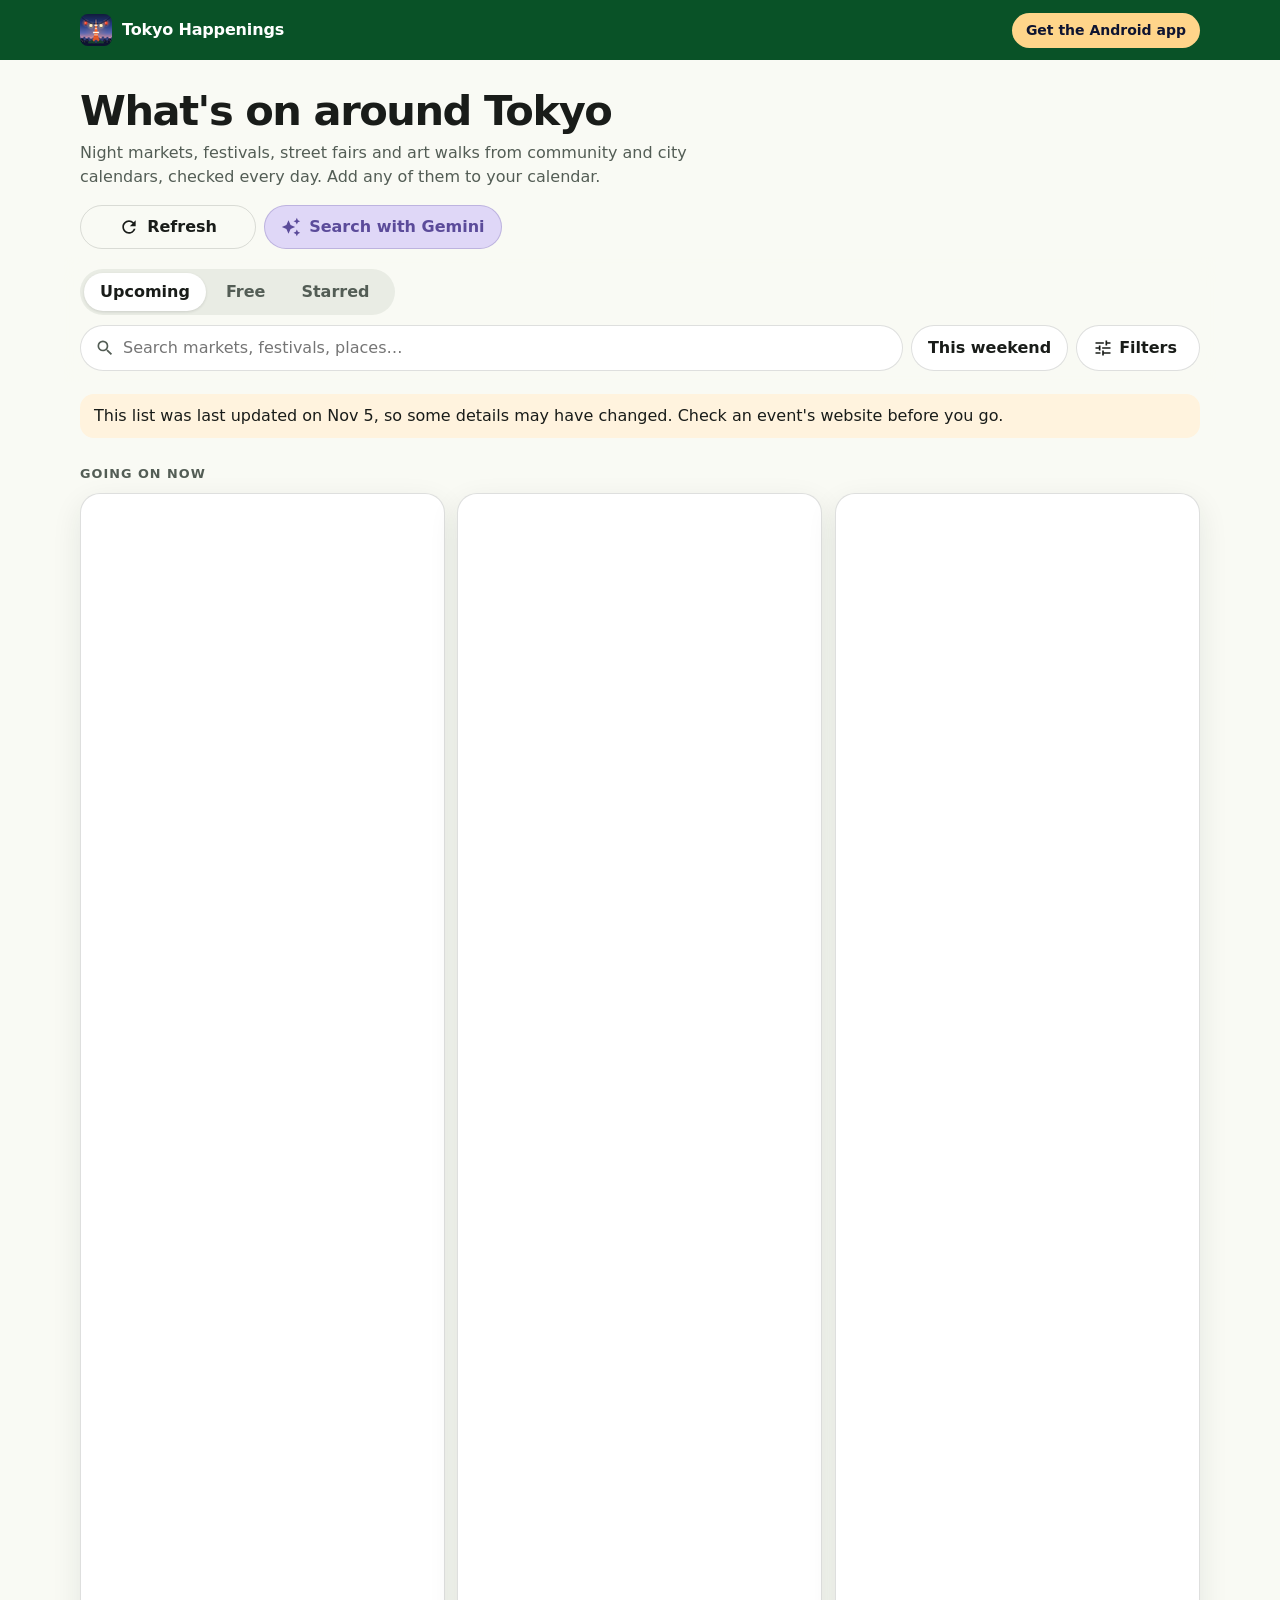
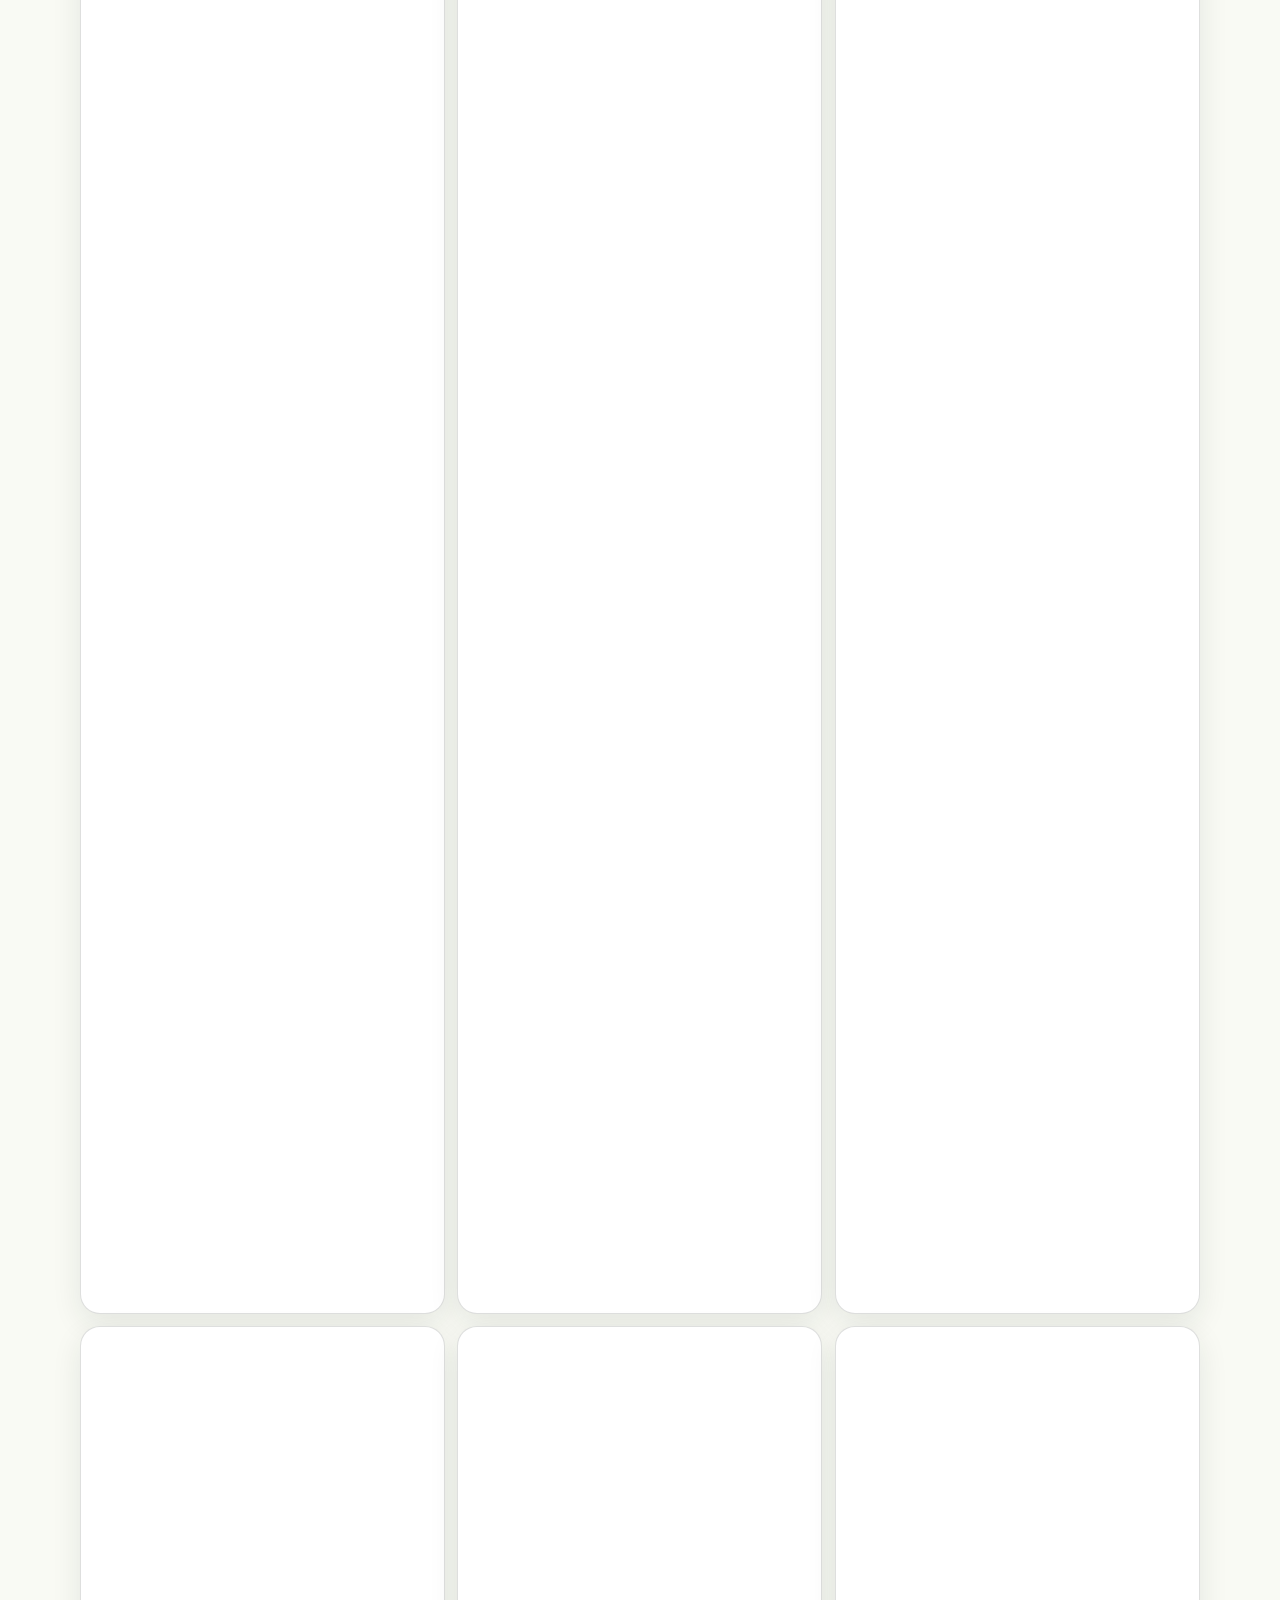
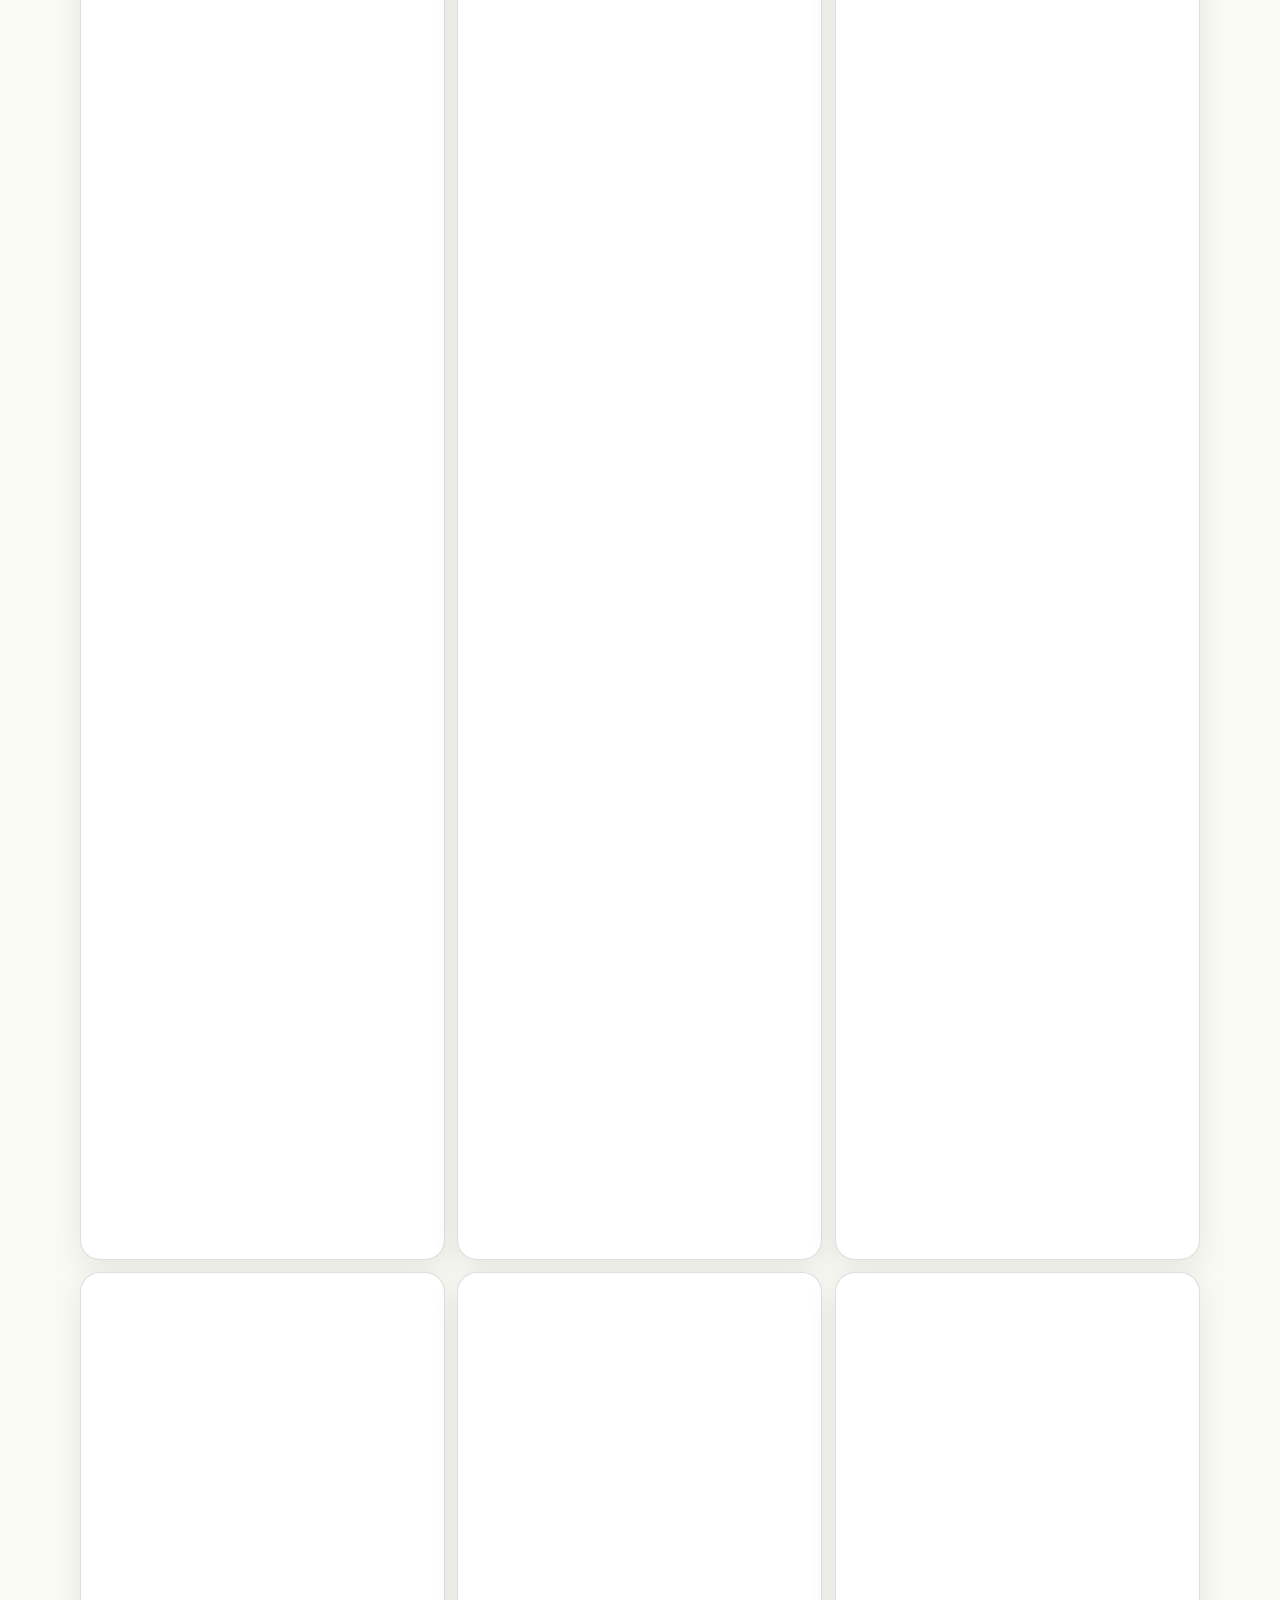
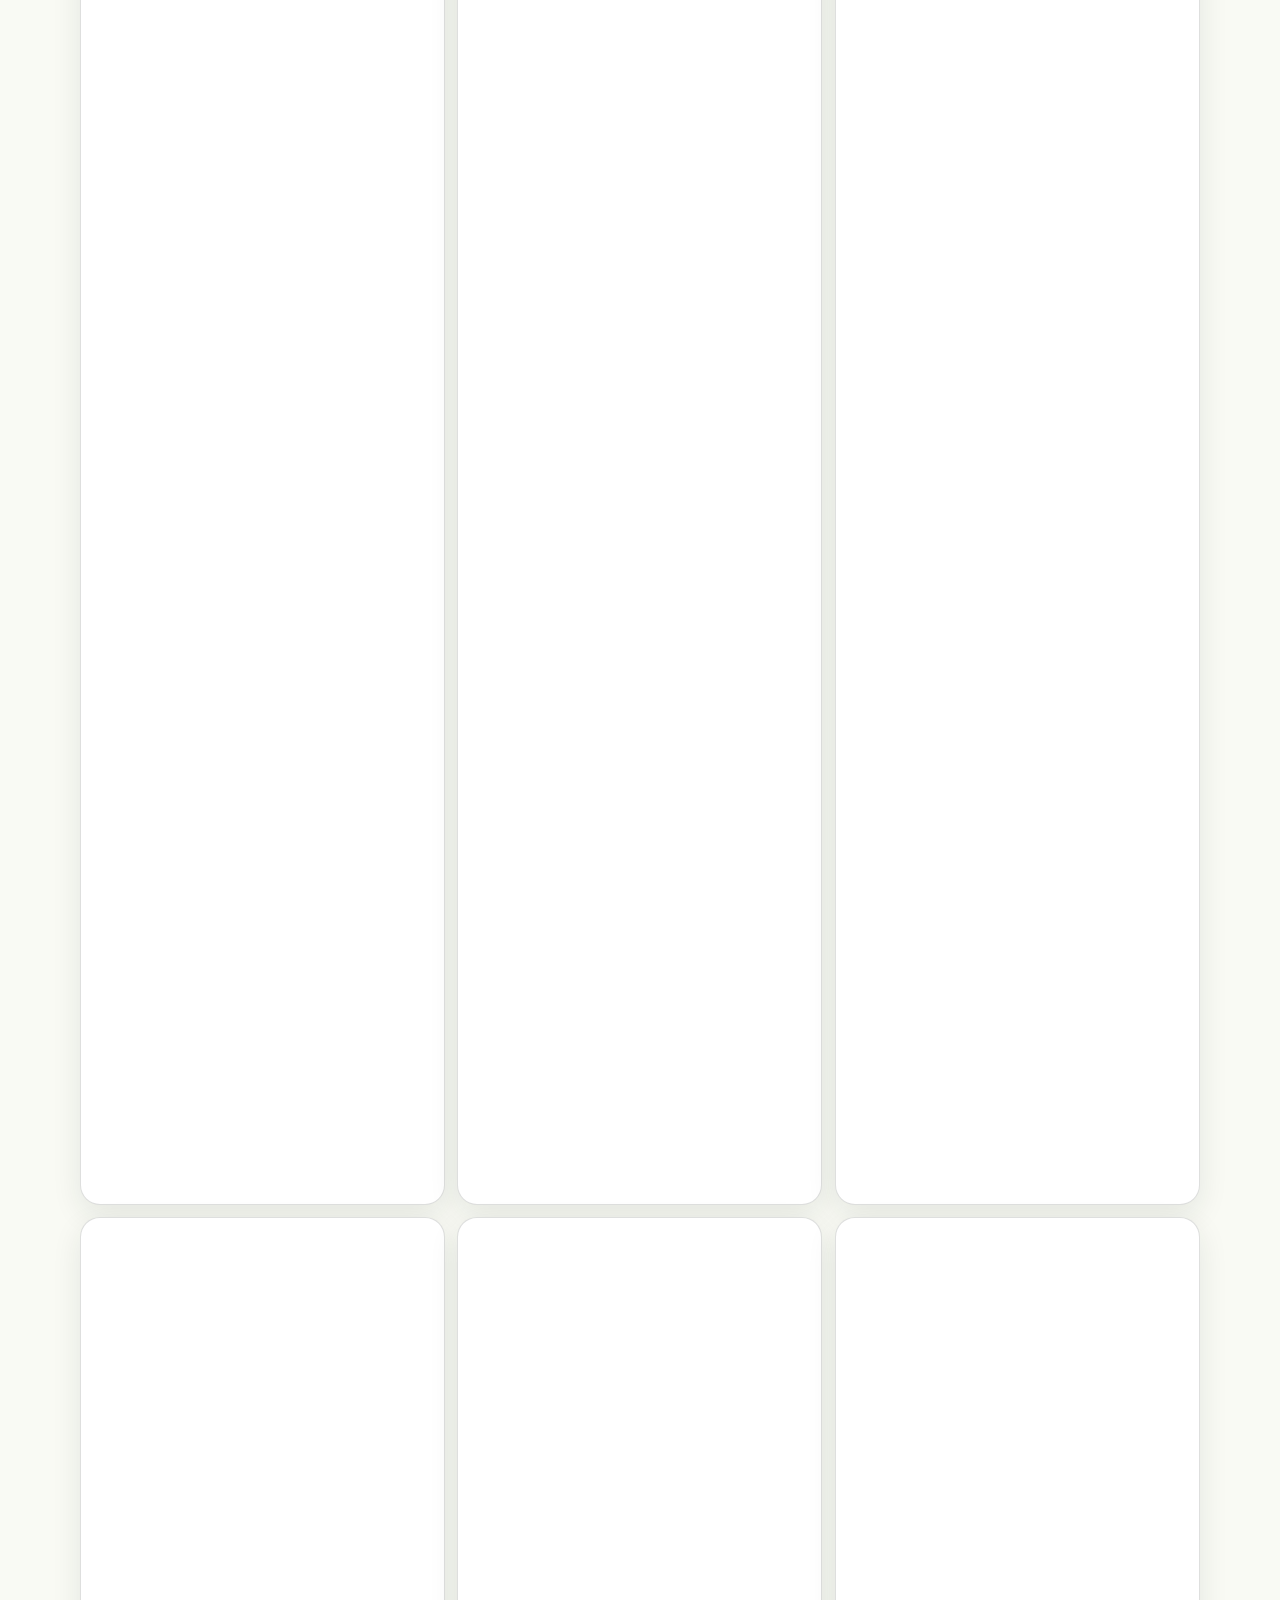
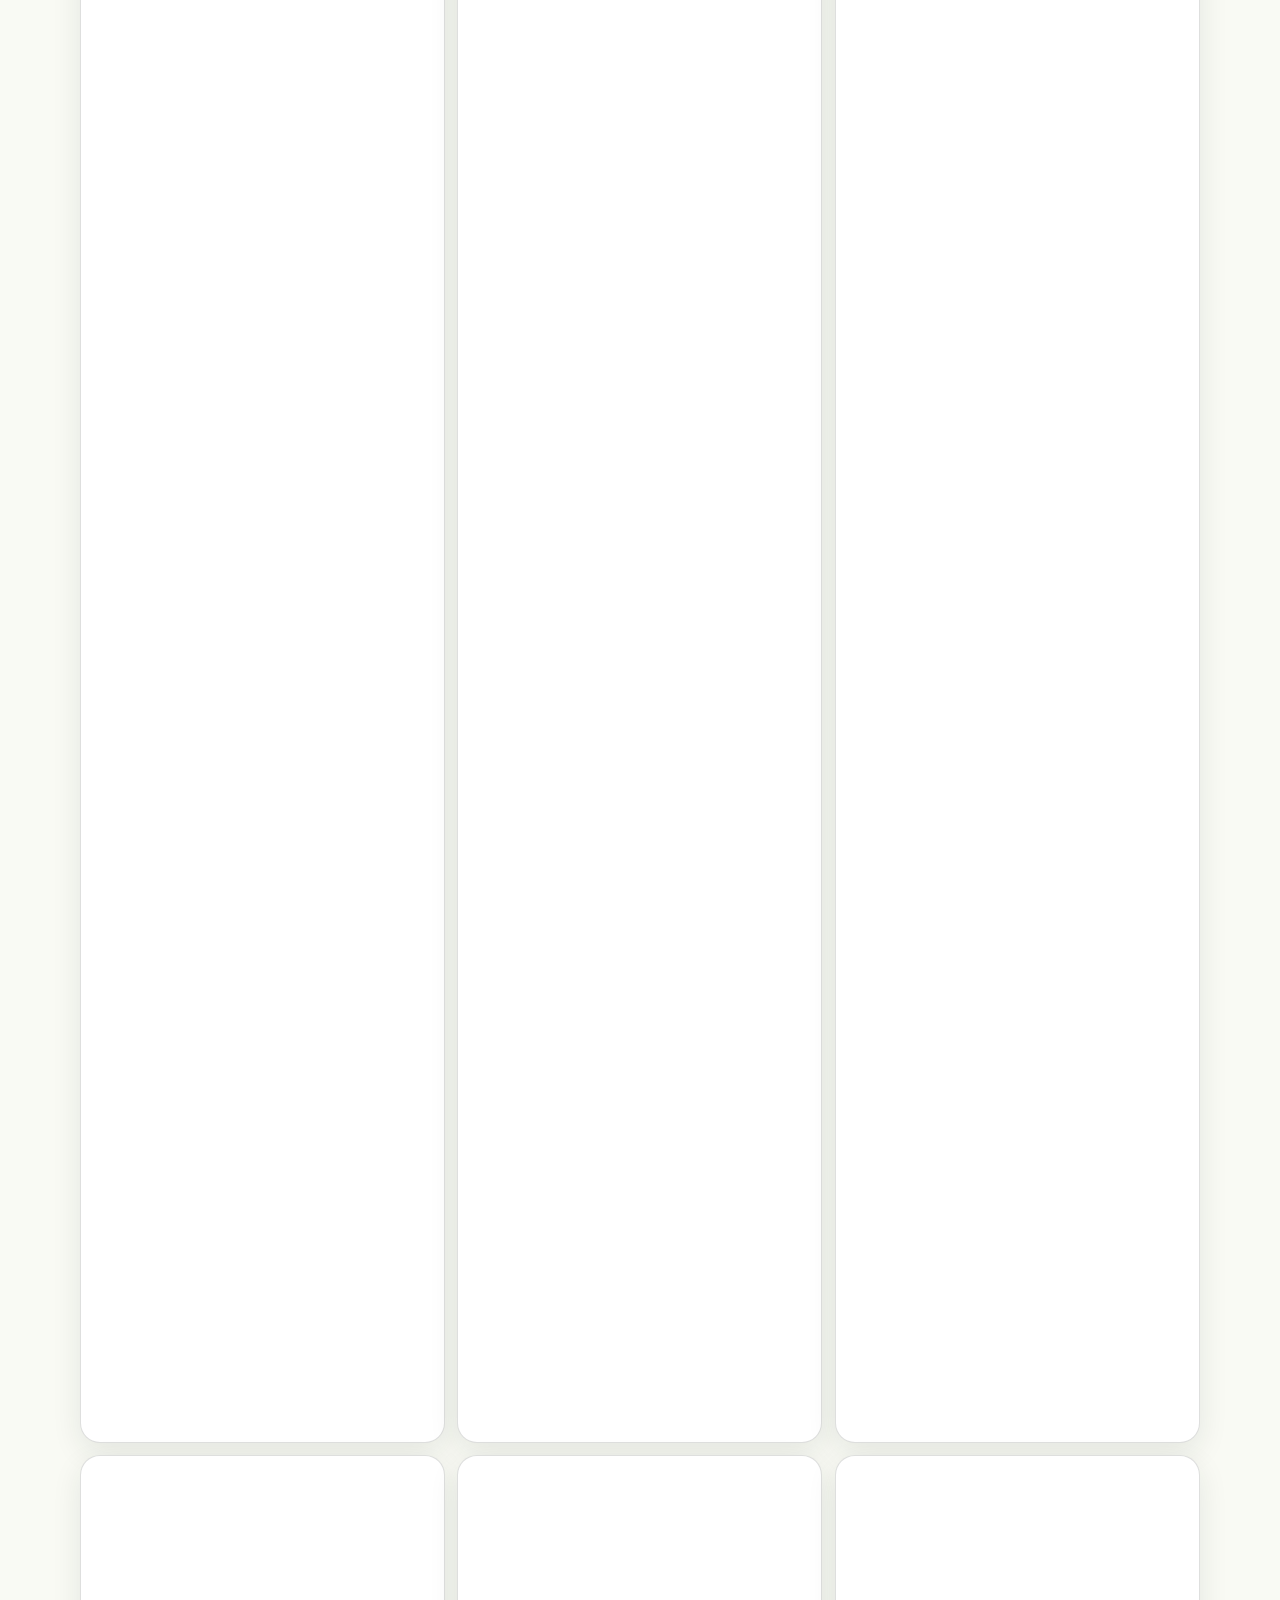
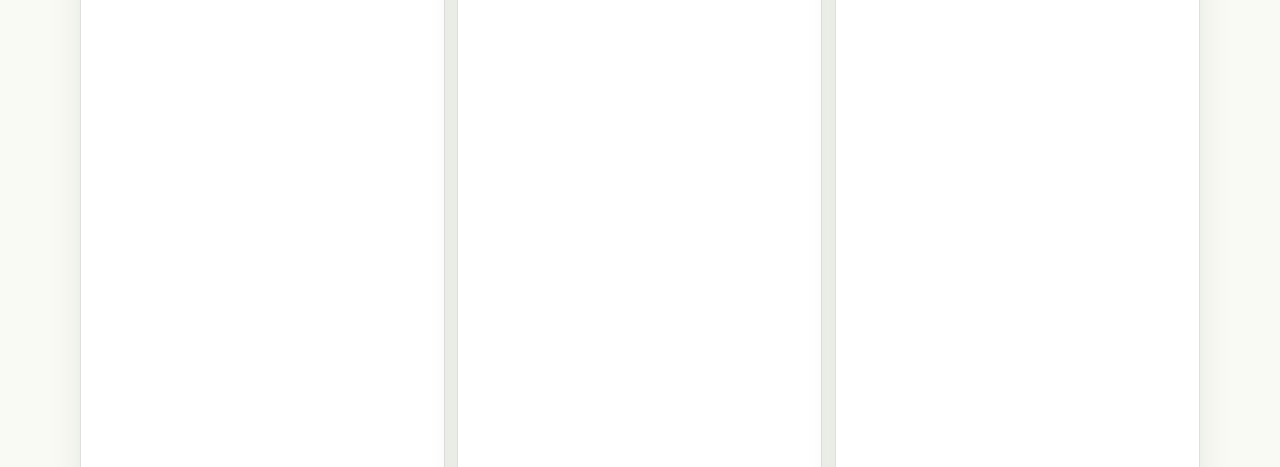
==== commit e7a07d09: "Events for 2026-11-05" ====
--- a/events/index.html
+++ b/events/index.html
@@ -14,9 +14,9 @@
   <link rel="canonical" href="https://nichkt.github.io/tokyo-happenings/events/">
   <link rel="icon" type="image/png" sizes="32x32" href="../assets/icon-32.png">
   <link rel="apple-touch-icon" sizes="192x192" href="../assets/icon-192.png">
-  <link rel="stylesheet" href="app.css?v=cf995c7504">
-  <link rel="stylesheet" href="theme.css?v=cf995c7504">
-  <script src="app.js?v=cf995c7504" defer></script>
+  <link rel="stylesheet" href="app.css?v=7d9baa5959">
+  <link rel="stylesheet" href="theme.css?v=7d9baa5959">
+  <script src="app.js?v=7d9baa5959" defer></script>
 
   <meta property="og:type" content="website">
   <meta property="og:site_name" content="Tokyo Happenings">
@@ -26,7 +26,7 @@
   <meta property="og:image" content="https://nichkt.github.io/tokyo-happenings/assets/feature-graphic.png">
   <meta property="og:image:width" content="1024">
   <meta property="og:image:height" content="500">
-  <meta property="og:image:alt" content="Tokyo Happenings artwork with festival lanterns over Tokyo Tower at blue hour">
+  <meta property="og:image:alt" content="Tokyo Happenings artwork with festival lanterns over a pagoda at blue hour">
   <meta name="twitter:card" content="summary_large_image">
 </head>
 <body data-email="nichkt@gmail.com">
@@ -60,7 +60,7 @@
         <img src="../assets/icon-32.png" width="32" height="32" alt="">
         <span>Tokyo Happenings</span>
       </a>
-      <a class="get" href="https://nichkt.github.io/tokyo-happenings/#get" target="_blank" rel="noopener">Get the Android app</a>
+      <a class="get" href="https://play.google.com/store/apps/details?id=com.nicholaston.happenings.tokyo" target="_blank" rel="noopener">Get the Android app</a>
     </div>
   </header>
 
@@ -110,7 +110,7 @@
       <p>No accounts, ads or tracking. Your stars and filters are kept in this browser only. Event photos load from the sites that list them. Search with Gemini uses your own free Gemini key, which is sent only to Google.</p>
       <p class="links">
         <a href="../">About Tokyo Happenings</a>
-        <a href="https://nichkt.github.io/tokyo-happenings/#get" target="_blank" rel="noopener">Get the Android app</a>
+        <a href="https://play.google.com/store/apps/details?id=com.nicholaston.happenings.tokyo" target="_blank" rel="noopener">Get the Android app</a>
         <a href="https://nichkt.github.io/seattle-happenings-privacy/tokyo/" target="_blank" rel="noopener">Privacy policy</a>
         <a href="mailto:nichkt@gmail.com">Contact</a>
       </p>
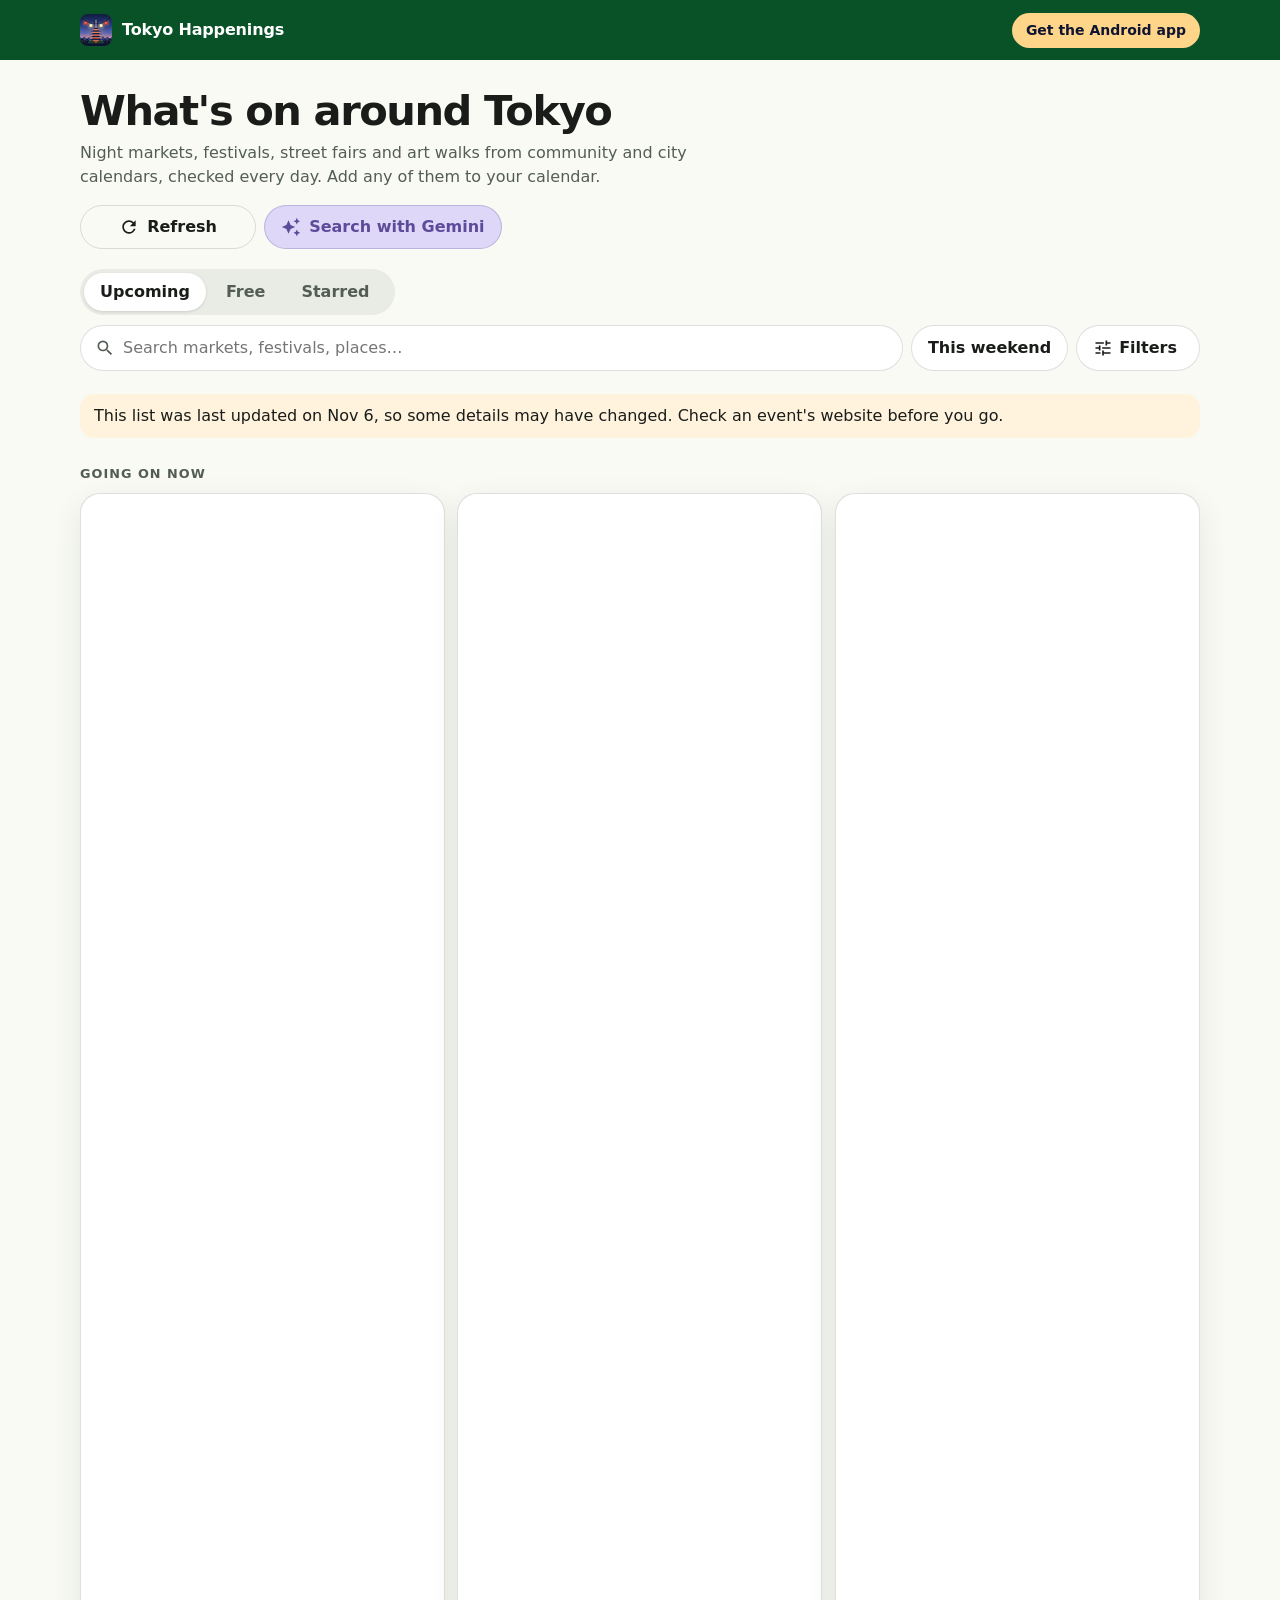
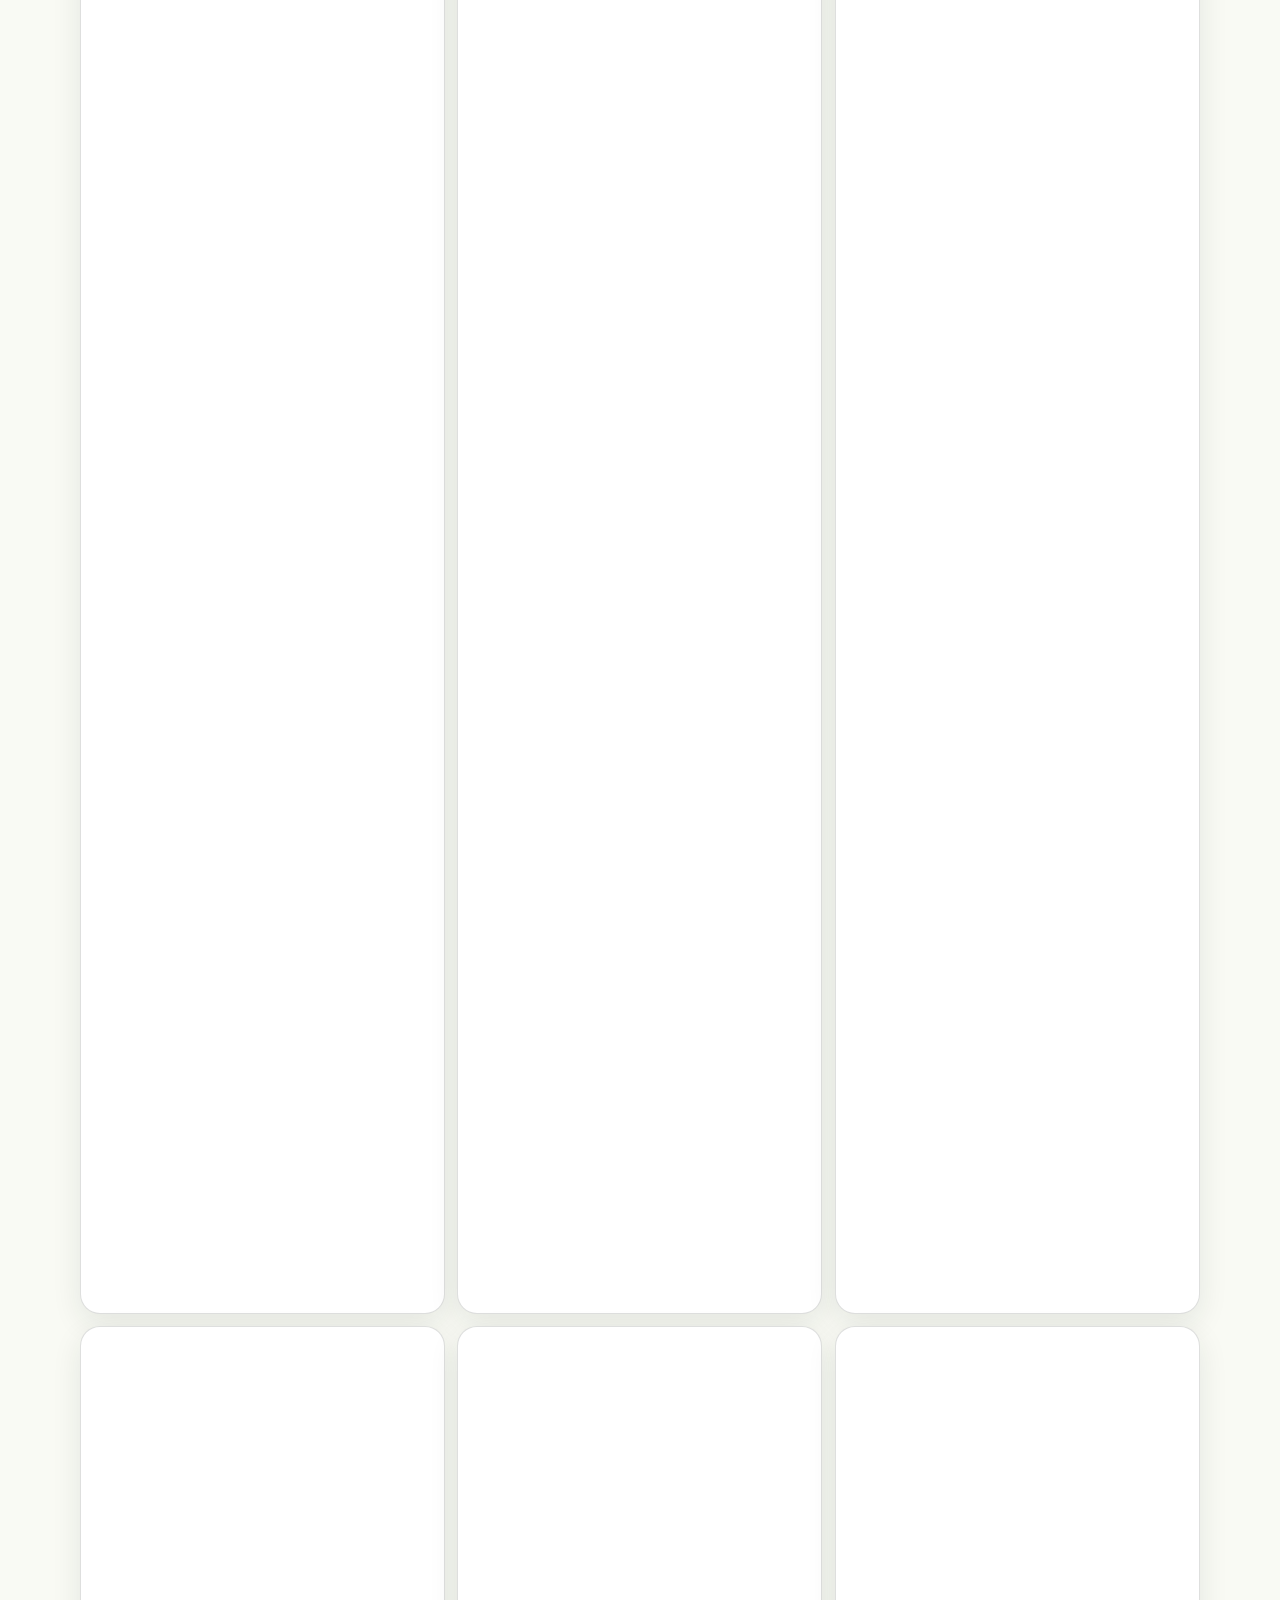
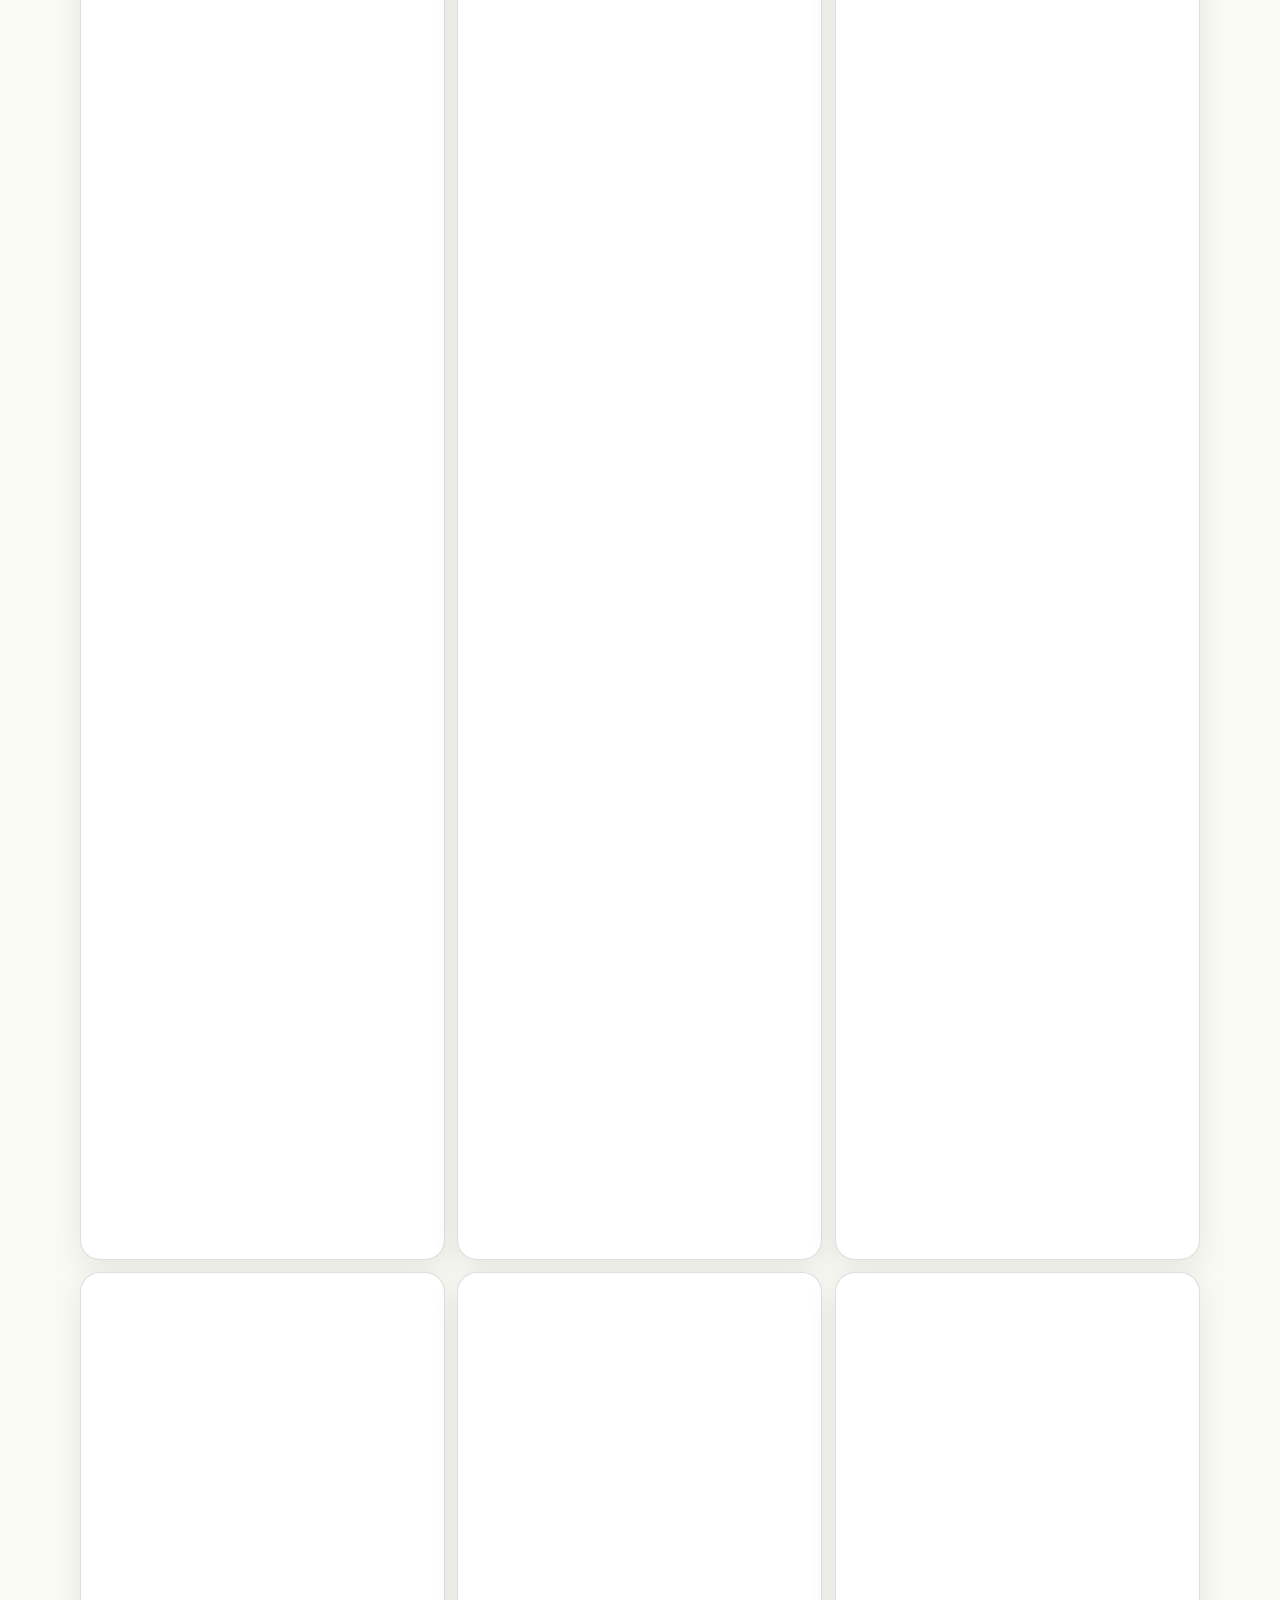
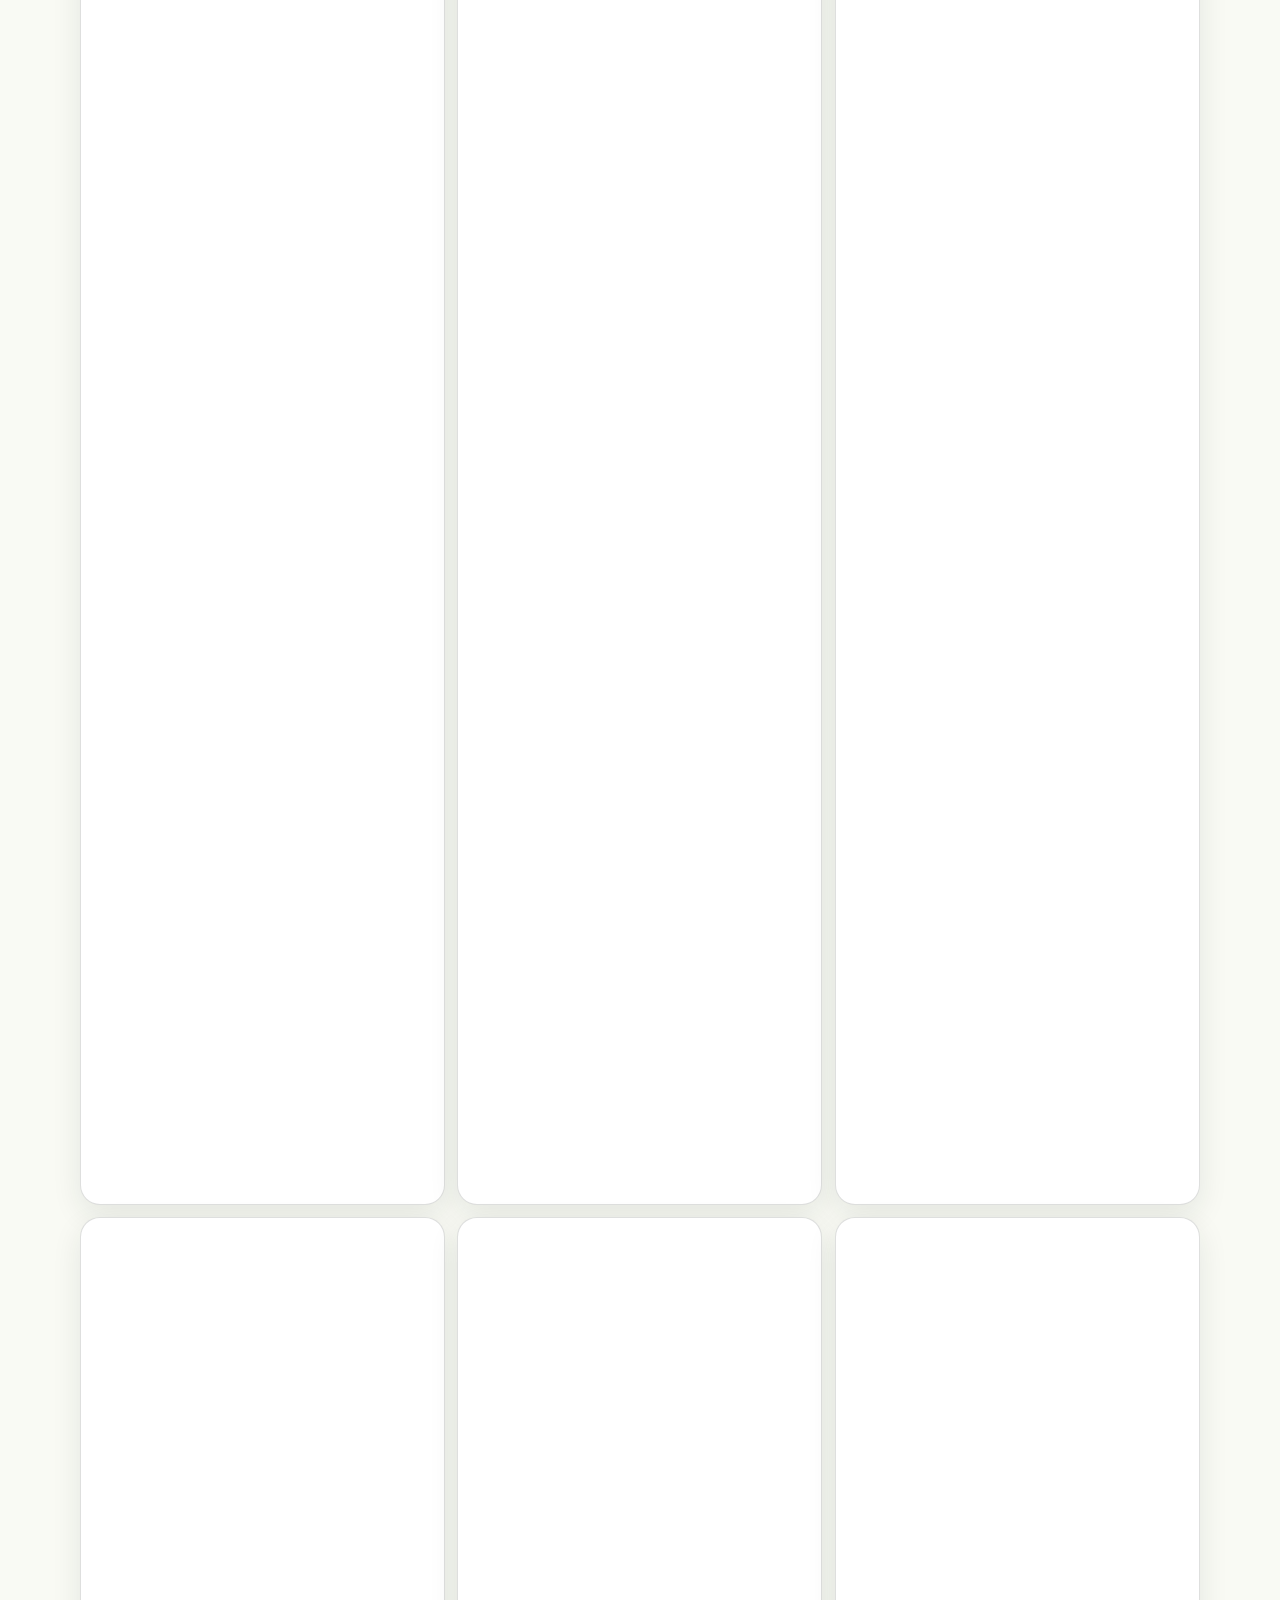
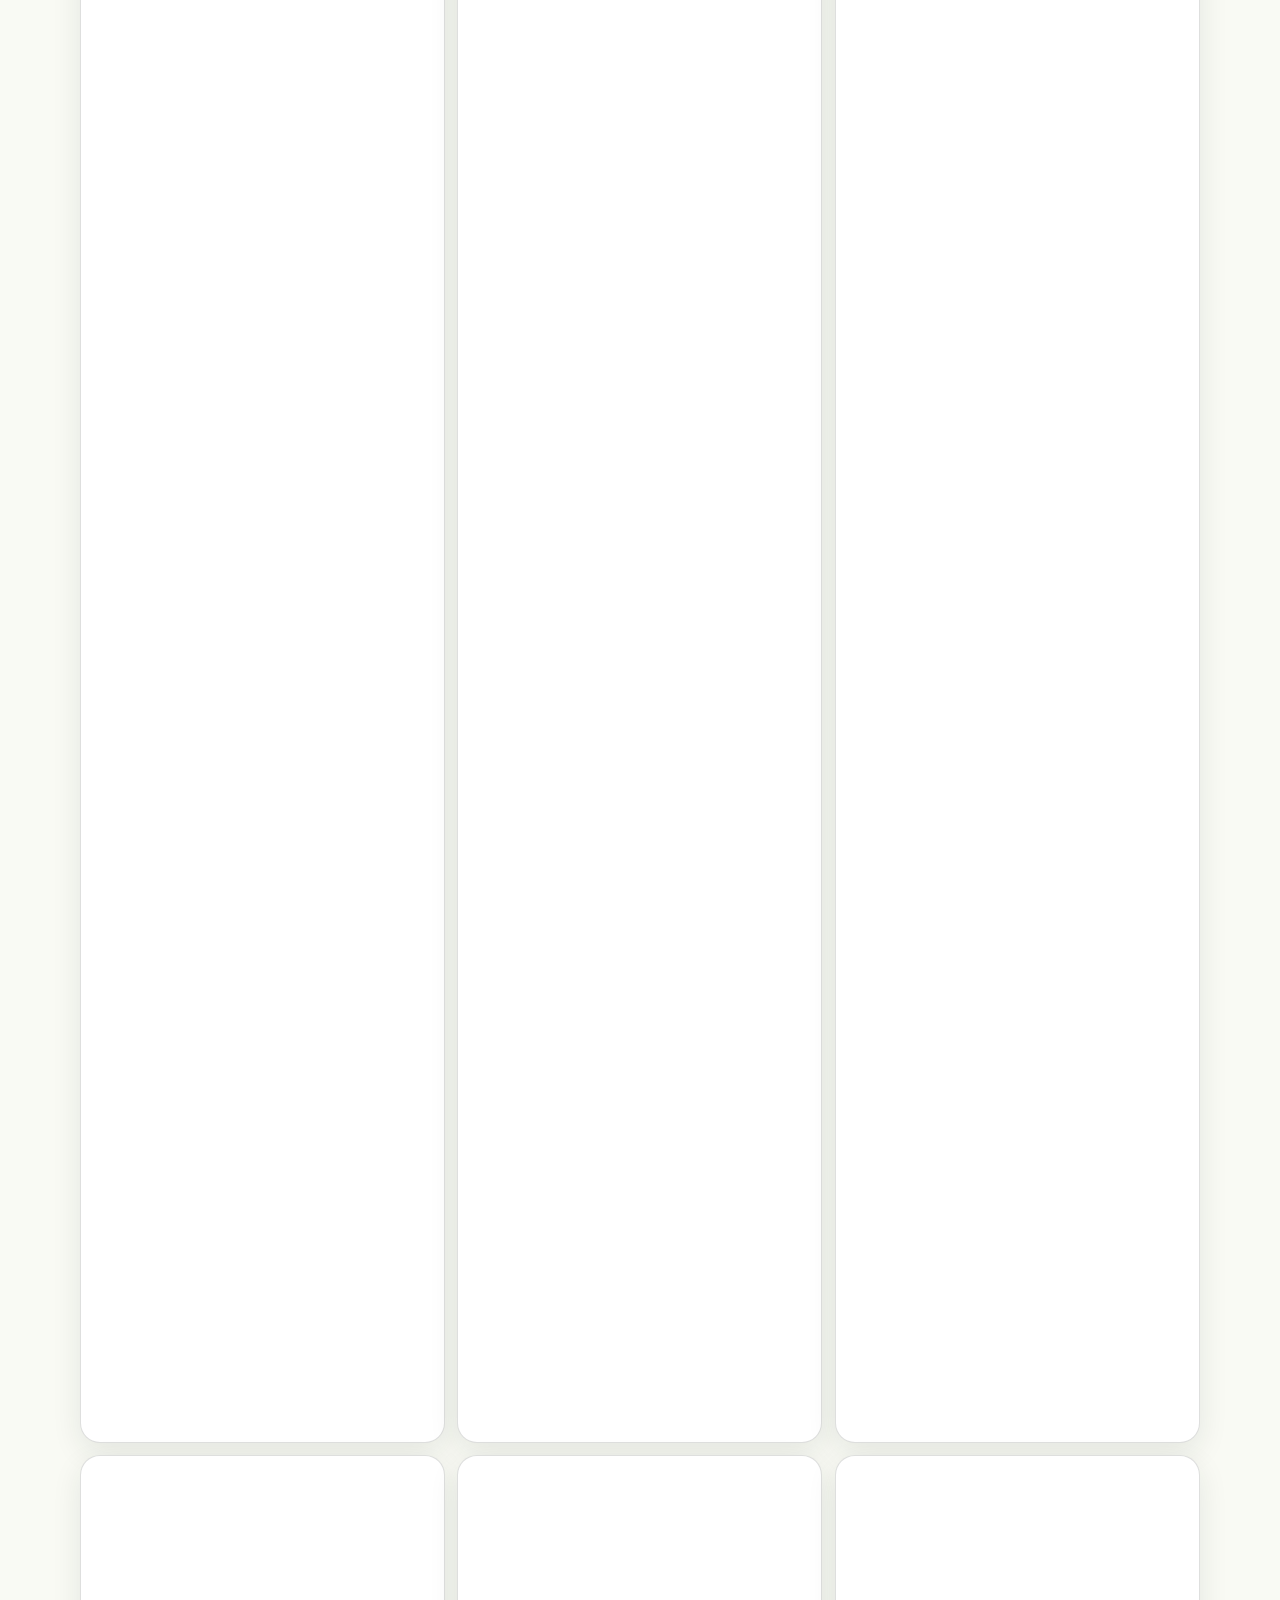
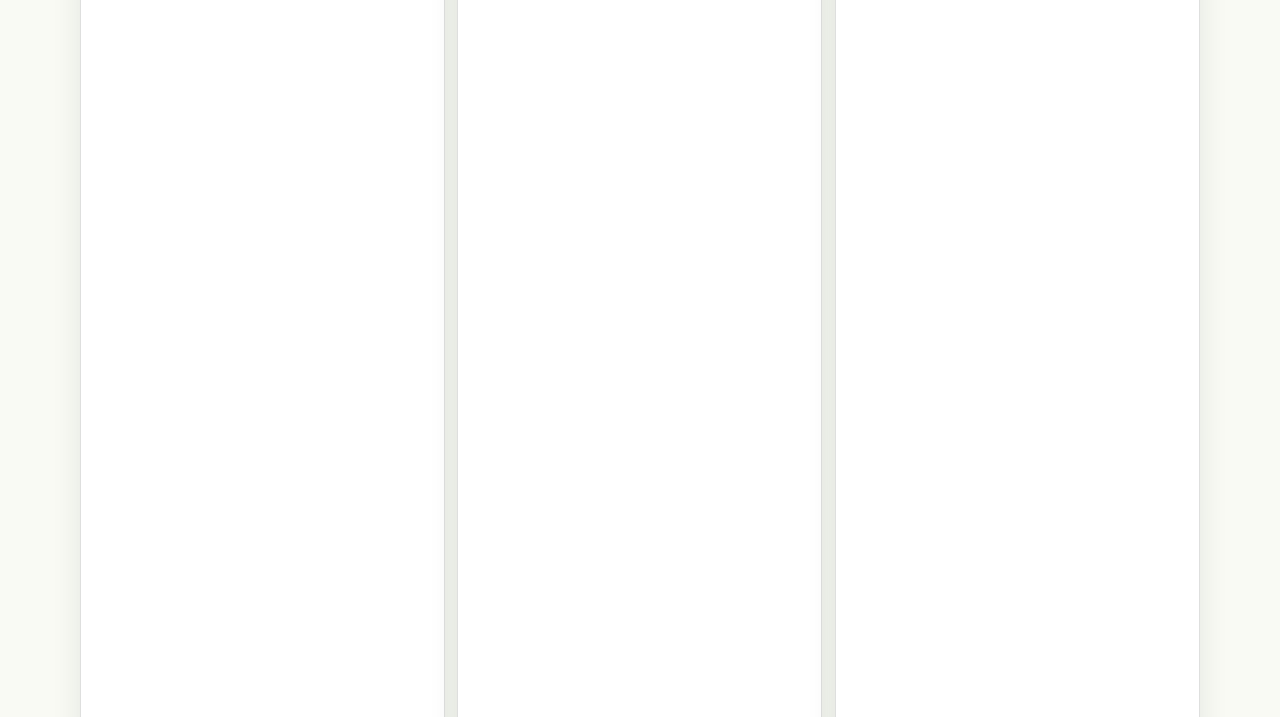
==== commit d44ffe22: "Events for 2026-11-05" ====
--- a/events/index.html
+++ b/events/index.html
@@ -14,9 +14,9 @@
   <link rel="canonical" href="https://nichkt.github.io/tokyo-happenings/events/">
   <link rel="icon" type="image/png" sizes="32x32" href="../assets/icon-32.png">
   <link rel="apple-touch-icon" sizes="192x192" href="../assets/icon-192.png">
-  <link rel="stylesheet" href="app.css?v=7d9baa5959">
-  <link rel="stylesheet" href="theme.css?v=7d9baa5959">
-  <script src="app.js?v=7d9baa5959" defer></script>
+  <link rel="stylesheet" href="app.css?v=49bd5d9429">
+  <link rel="stylesheet" href="theme.css?v=49bd5d9429">
+  <script src="app.js?v=49bd5d9429" defer></script>
 
   <meta property="og:type" content="website">
   <meta property="og:site_name" content="Tokyo Happenings">
@@ -29,7 +29,7 @@
   <meta property="og:image:alt" content="Tokyo Happenings artwork with festival lanterns over a pagoda at blue hour">
   <meta name="twitter:card" content="summary_large_image">
 </head>
-<body data-email="nichkt@gmail.com">
+<body data-email="nichkt@gmail.com" data-uid-host="nichkt.github.io">
   <svg class="sprite" aria-hidden="true" focusable="false">
     <symbol id="i-search" viewBox="0 0 24 24"><path d="M15.5 14h-.79l-.28-.27A6.47 6.47 0 0 0 16 9.5 6.5 6.5 0 1 0 9.5 16c1.61 0 3.09-.59 4.23-1.57l.27.28v.79l5 4.99L20.49 19l-4.99-5zm-6 0C7.01 14 5 11.99 5 9.5S7.01 5 9.5 5 14 7.01 14 9.5 11.99 14 9.5 14z"/></symbol>
     <symbol id="i-star" viewBox="0 0 24 24"><path d="M12 17.27 18.18 21l-1.64-7.03L22 9.24l-7.19-.61L12 2 9.19 8.63 2 9.24l5.46 4.73L5.82 21z"/></symbol>
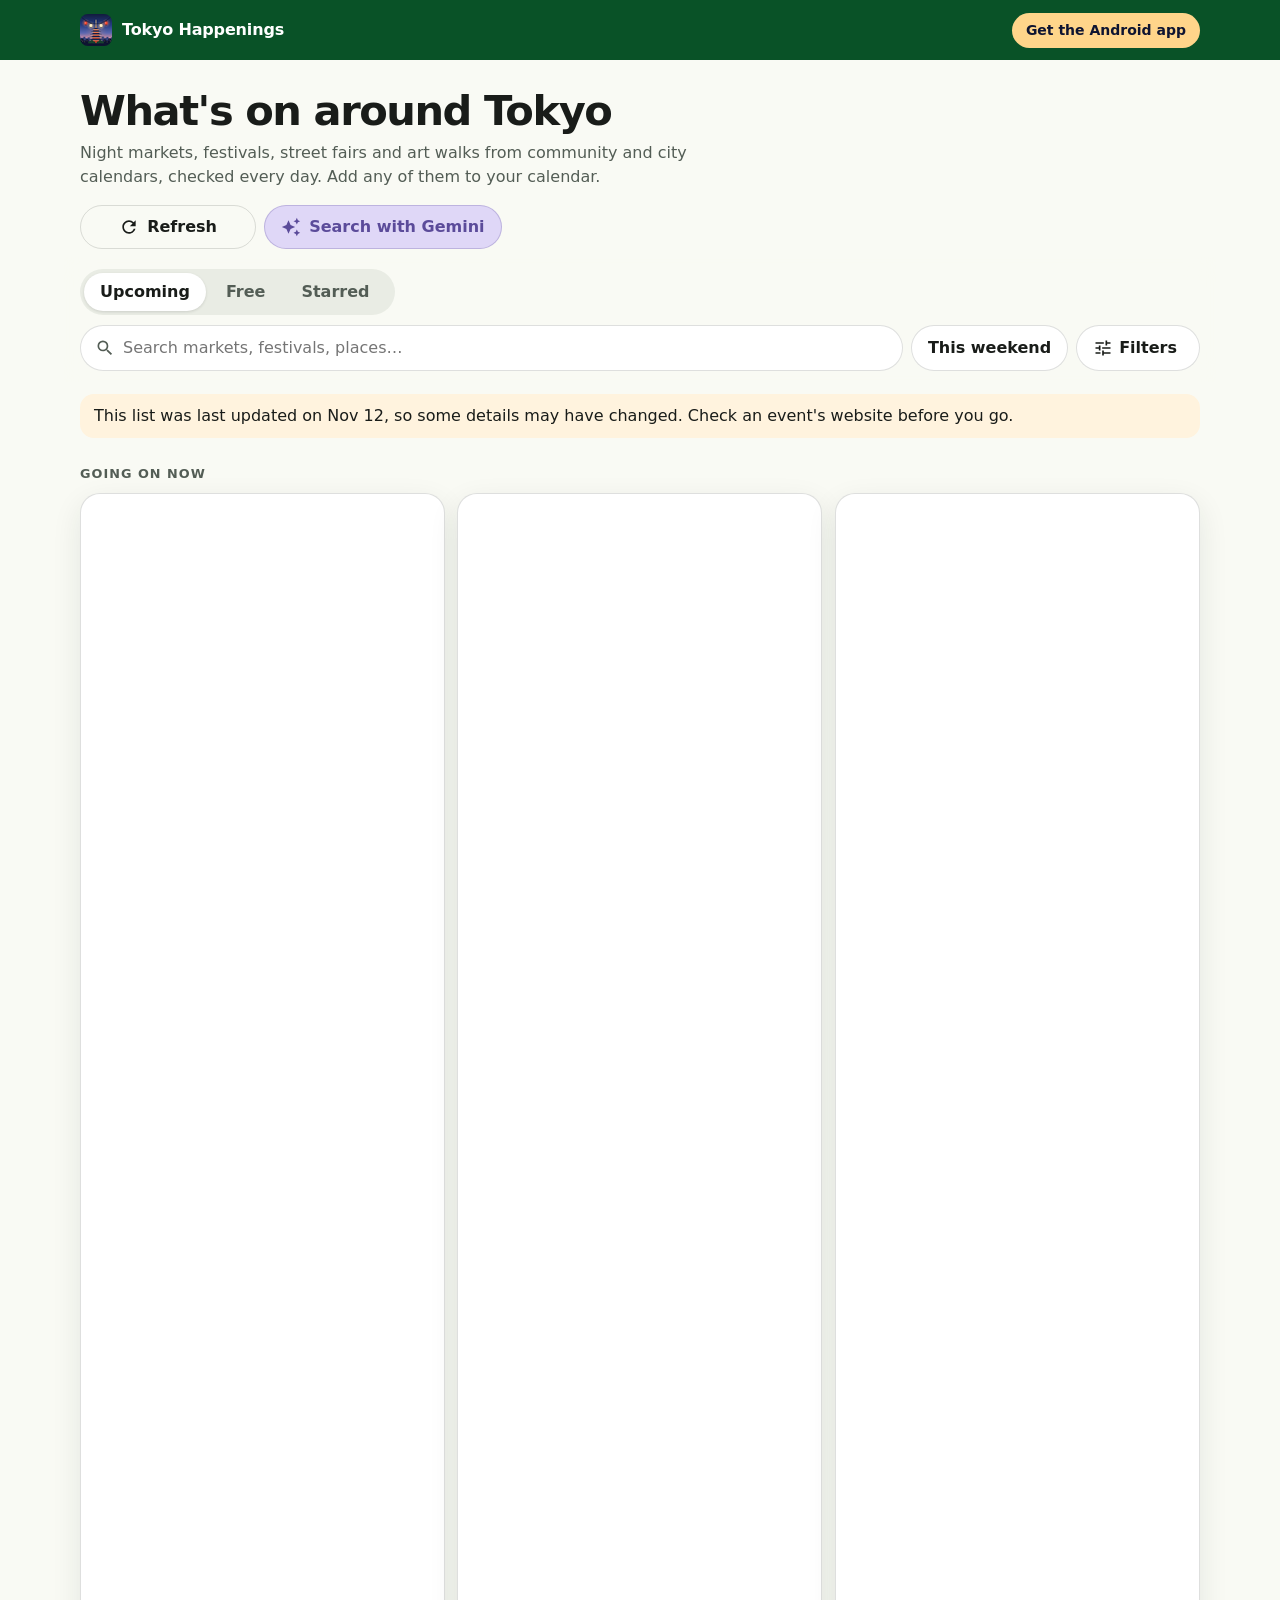
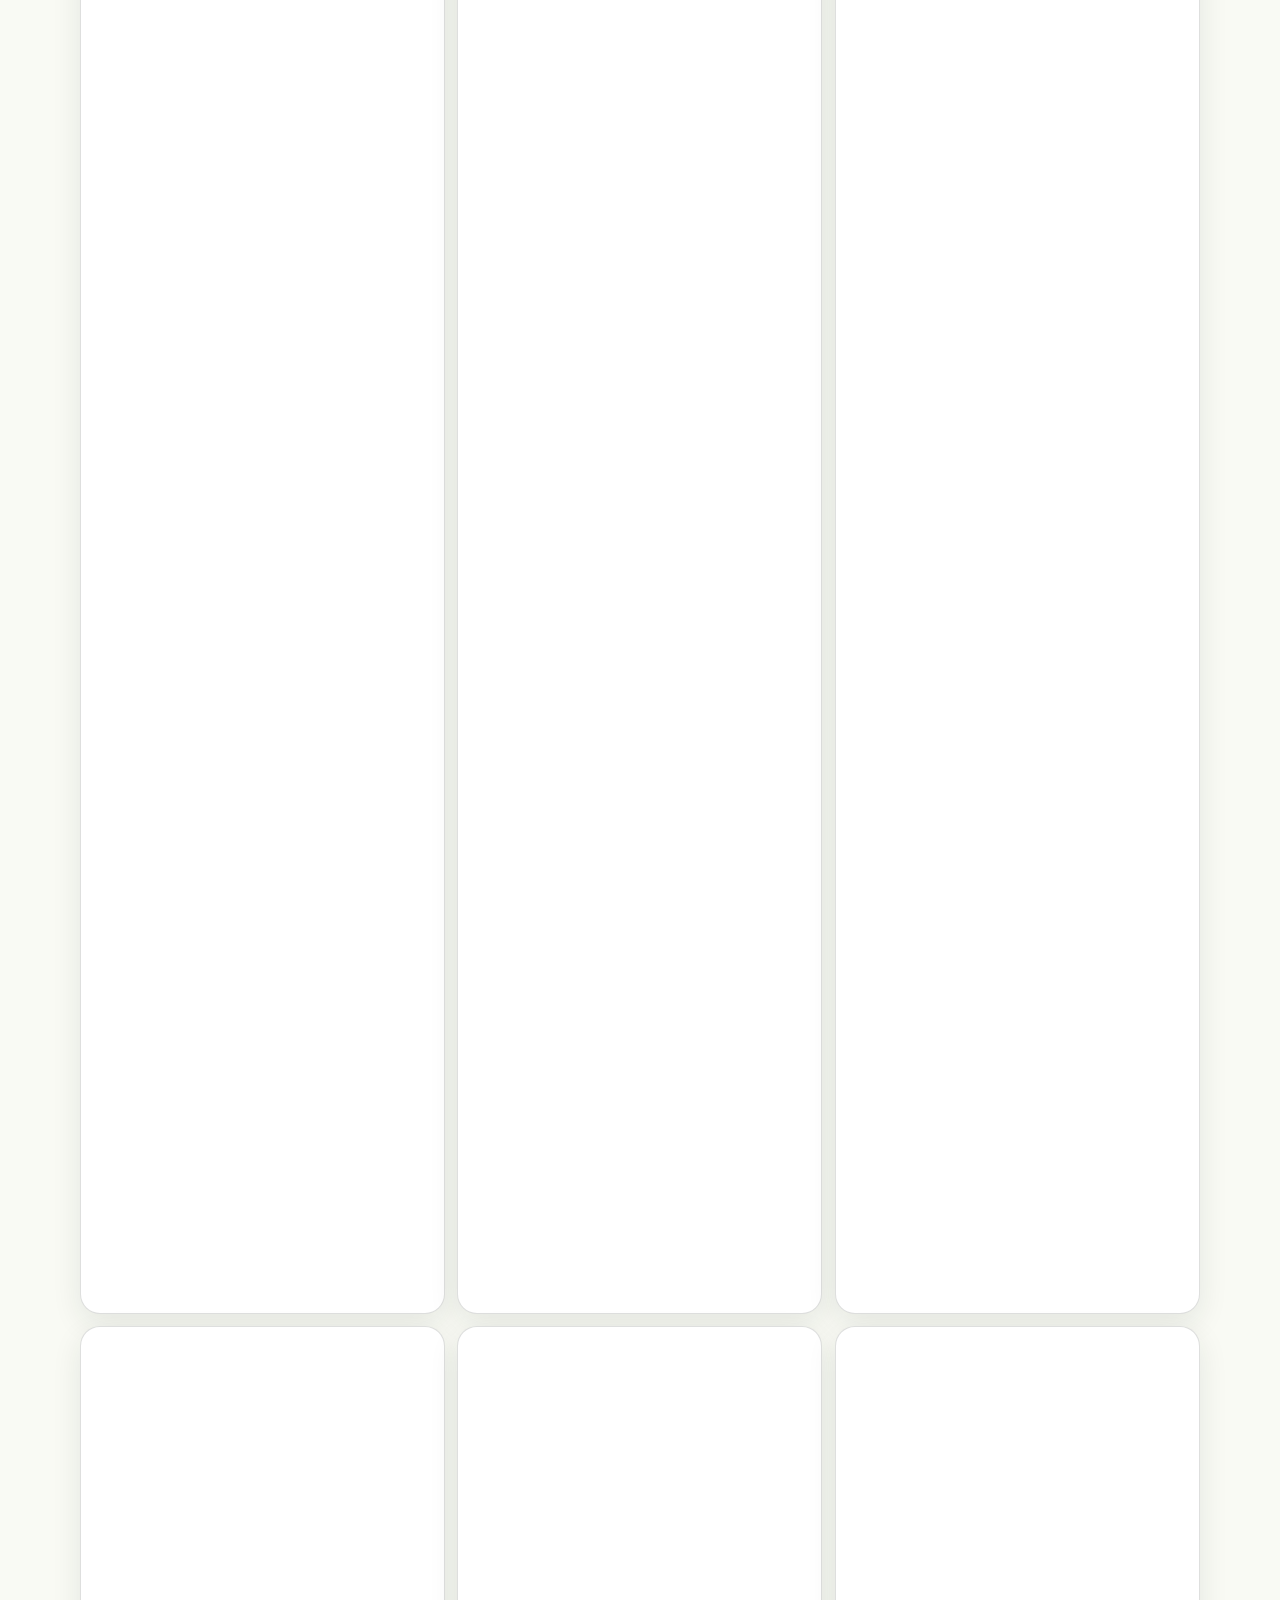
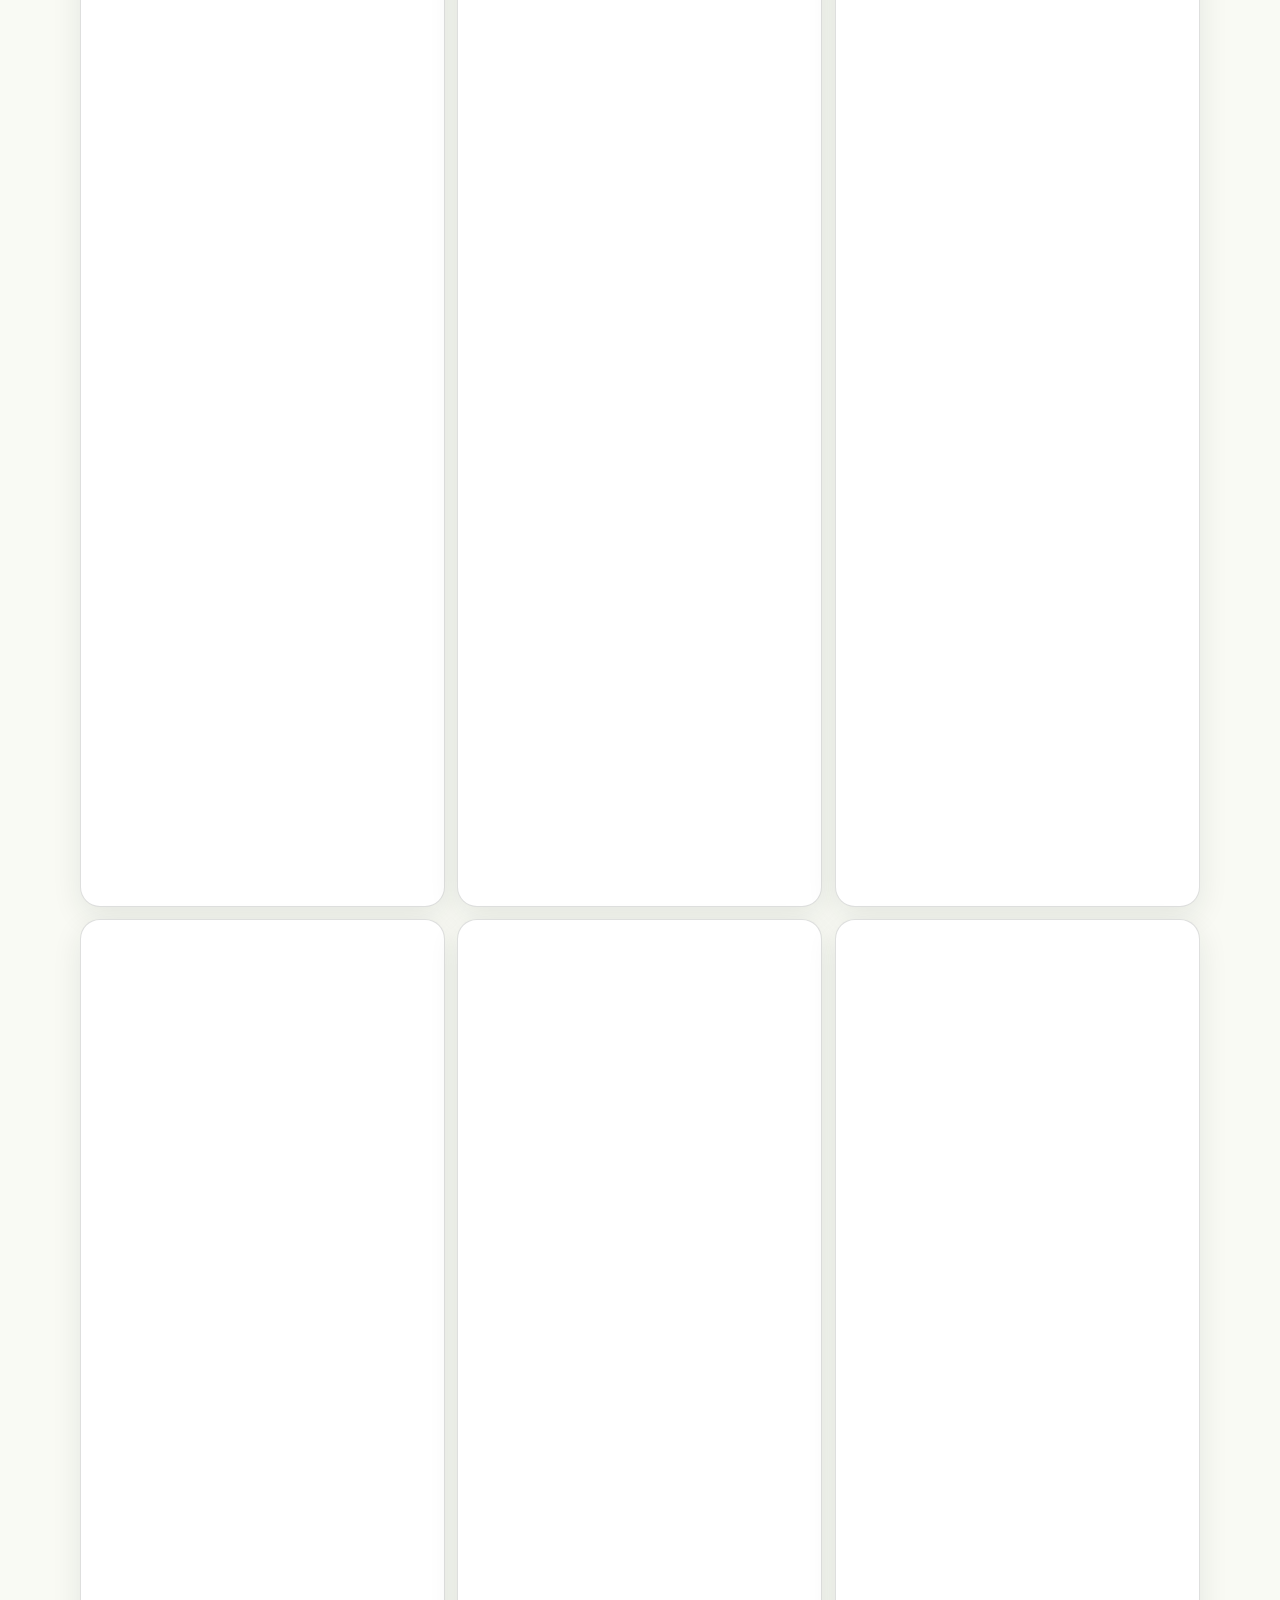
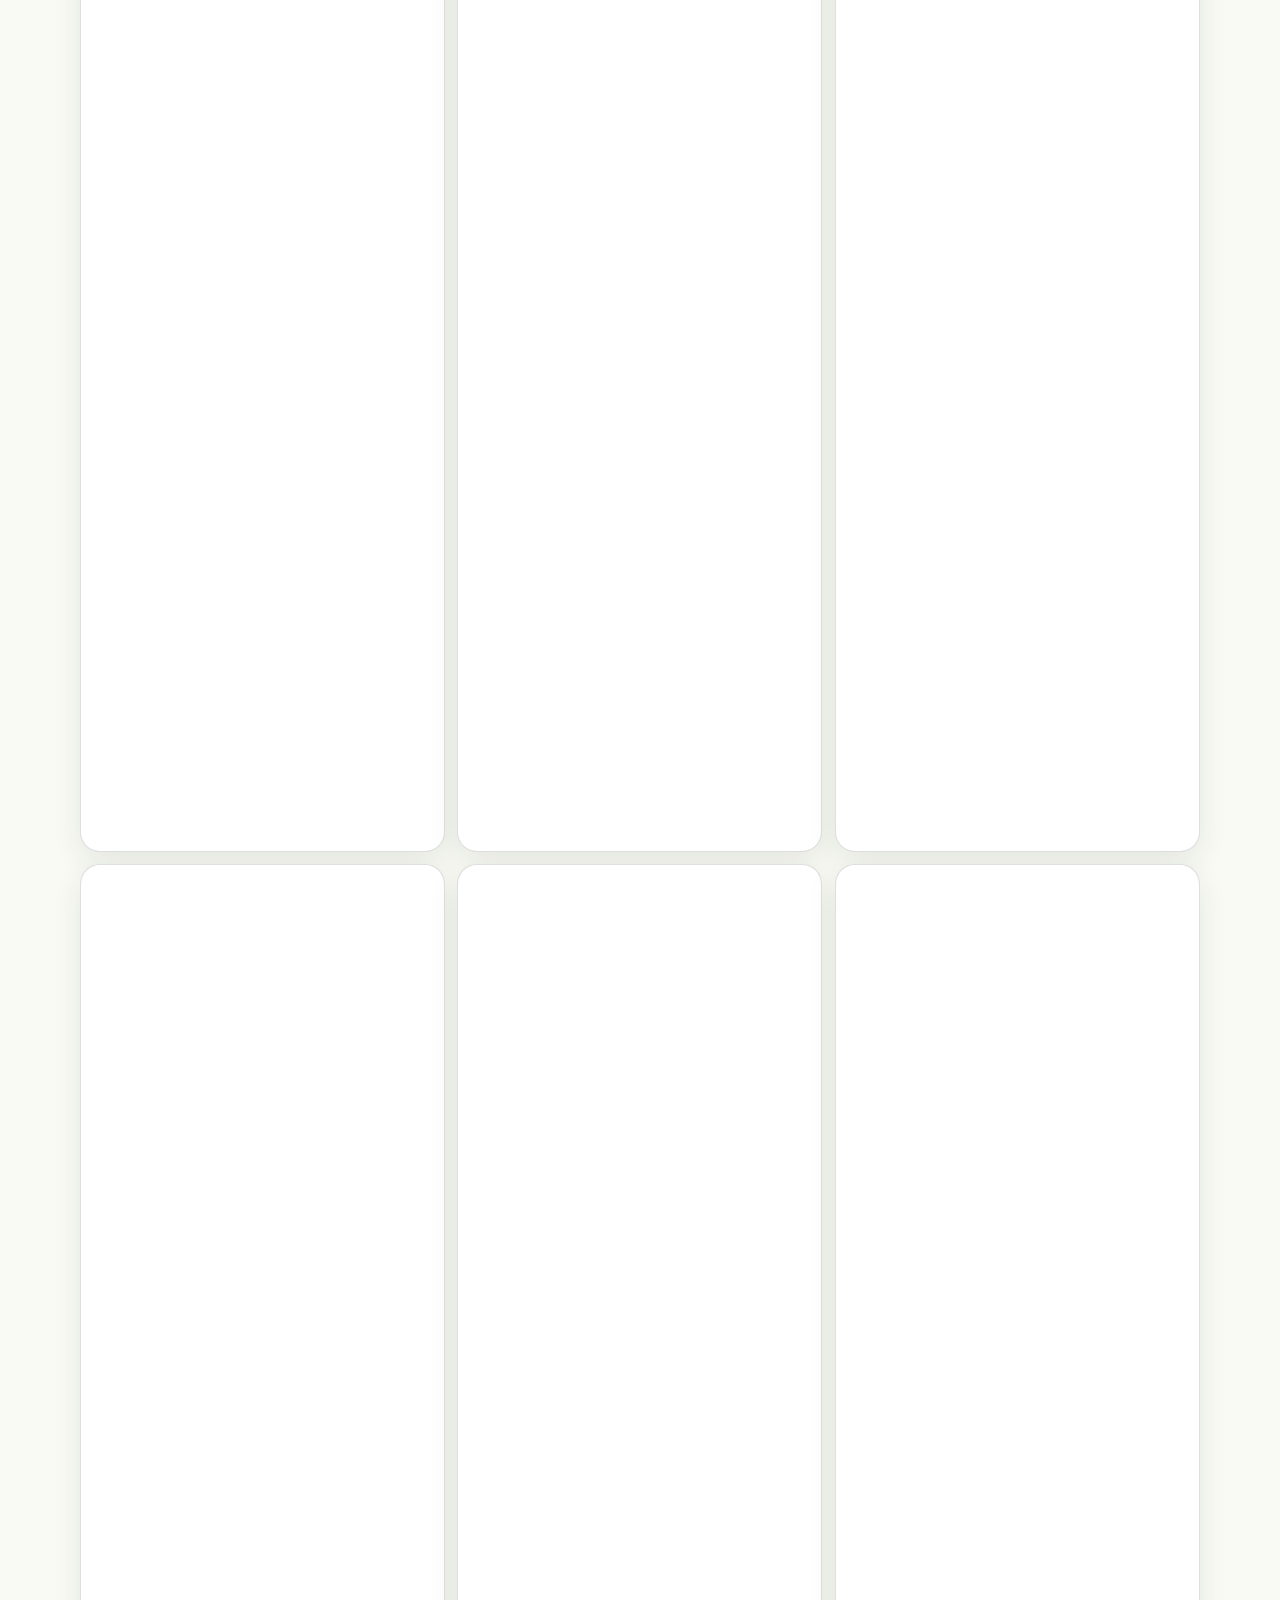
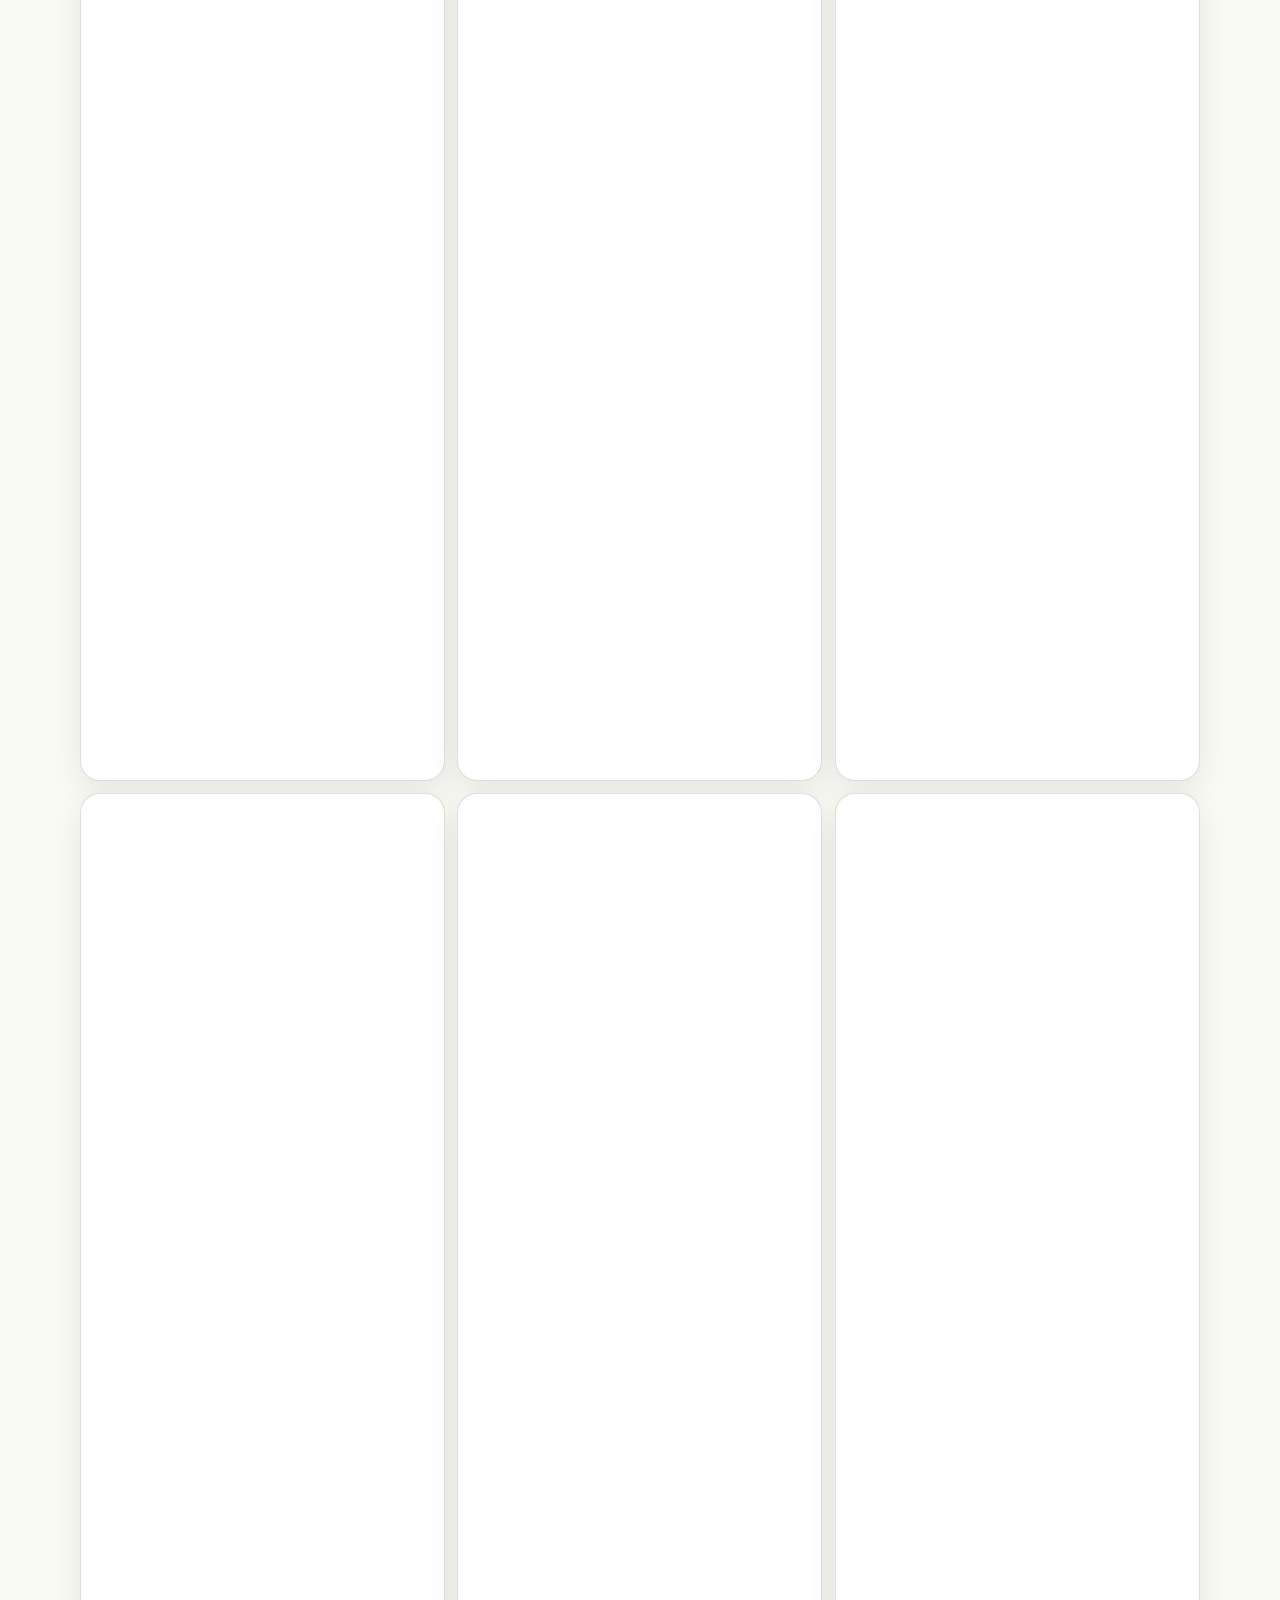
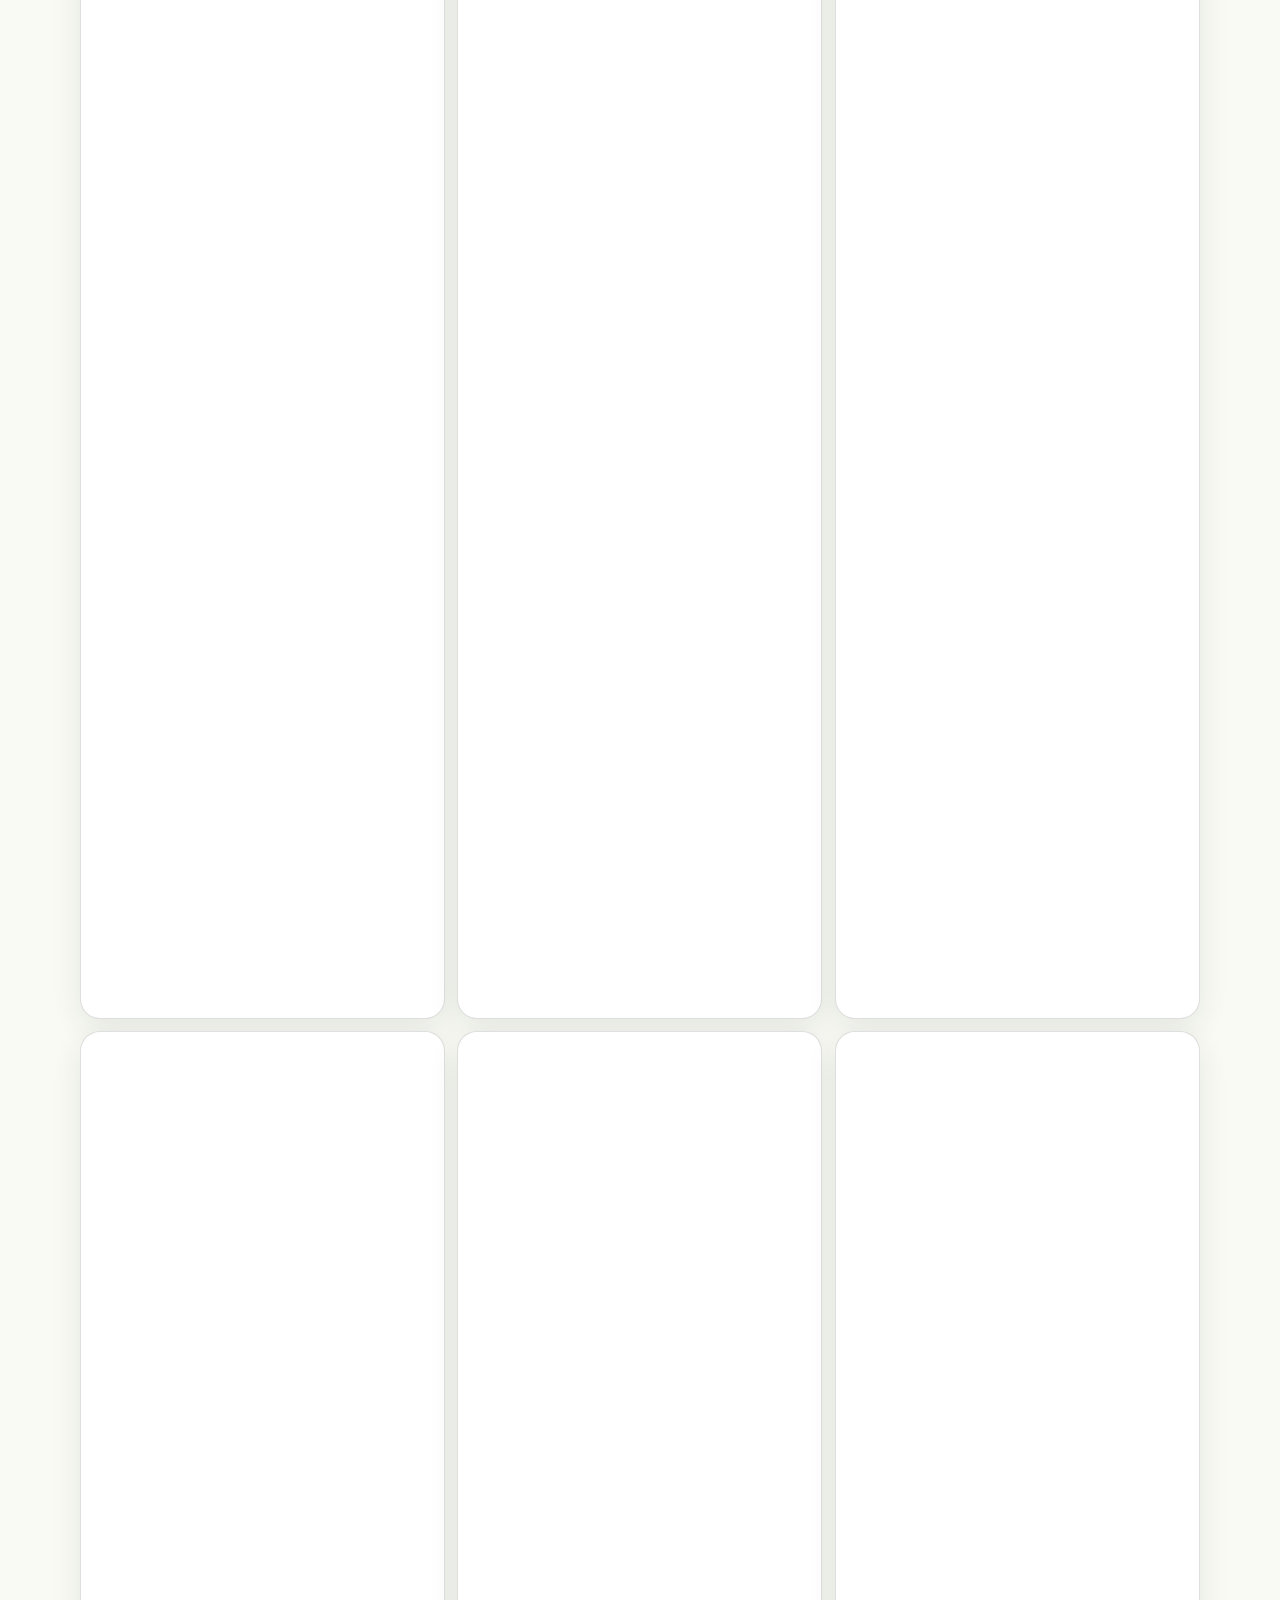
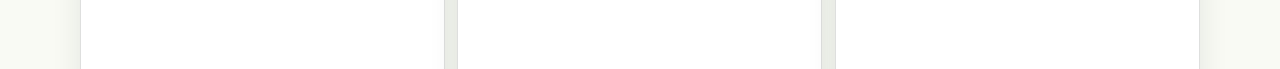
==== commit 6d13e21c: "Events for 2026-11-11" ====
--- a/events/index.html
+++ b/events/index.html
@@ -14,9 +14,9 @@
   <link rel="canonical" href="https://nichkt.github.io/tokyo-happenings/events/">
   <link rel="icon" type="image/png" sizes="32x32" href="../assets/icon-32.png">
   <link rel="apple-touch-icon" sizes="192x192" href="../assets/icon-192.png">
-  <link rel="stylesheet" href="app.css?v=49bd5d9429">
-  <link rel="stylesheet" href="theme.css?v=49bd5d9429">
-  <script src="app.js?v=49bd5d9429" defer></script>
+  <link rel="stylesheet" href="app.css?v=64092fd2fa">
+  <link rel="stylesheet" href="theme.css?v=64092fd2fa">
+  <script src="app.js?v=64092fd2fa" defer></script>
 
   <meta property="og:type" content="website">
   <meta property="og:site_name" content="Tokyo Happenings">
